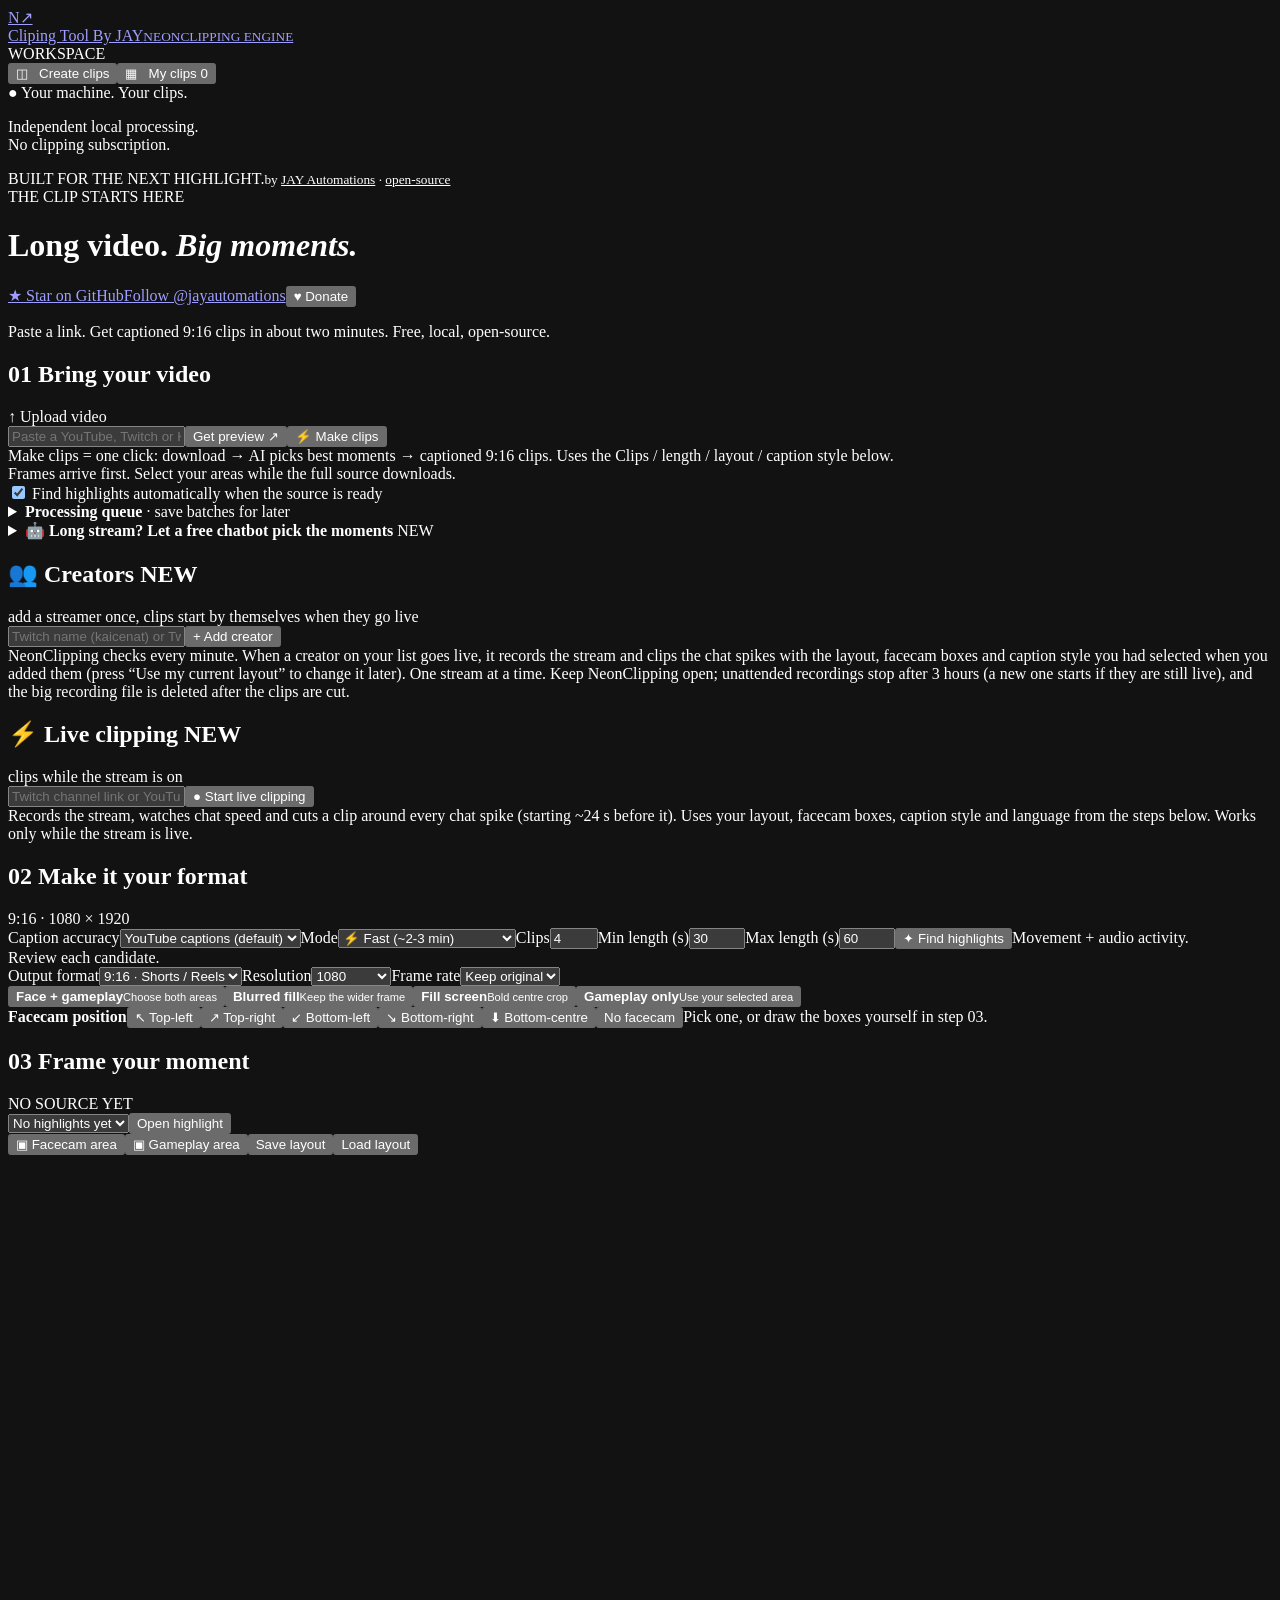
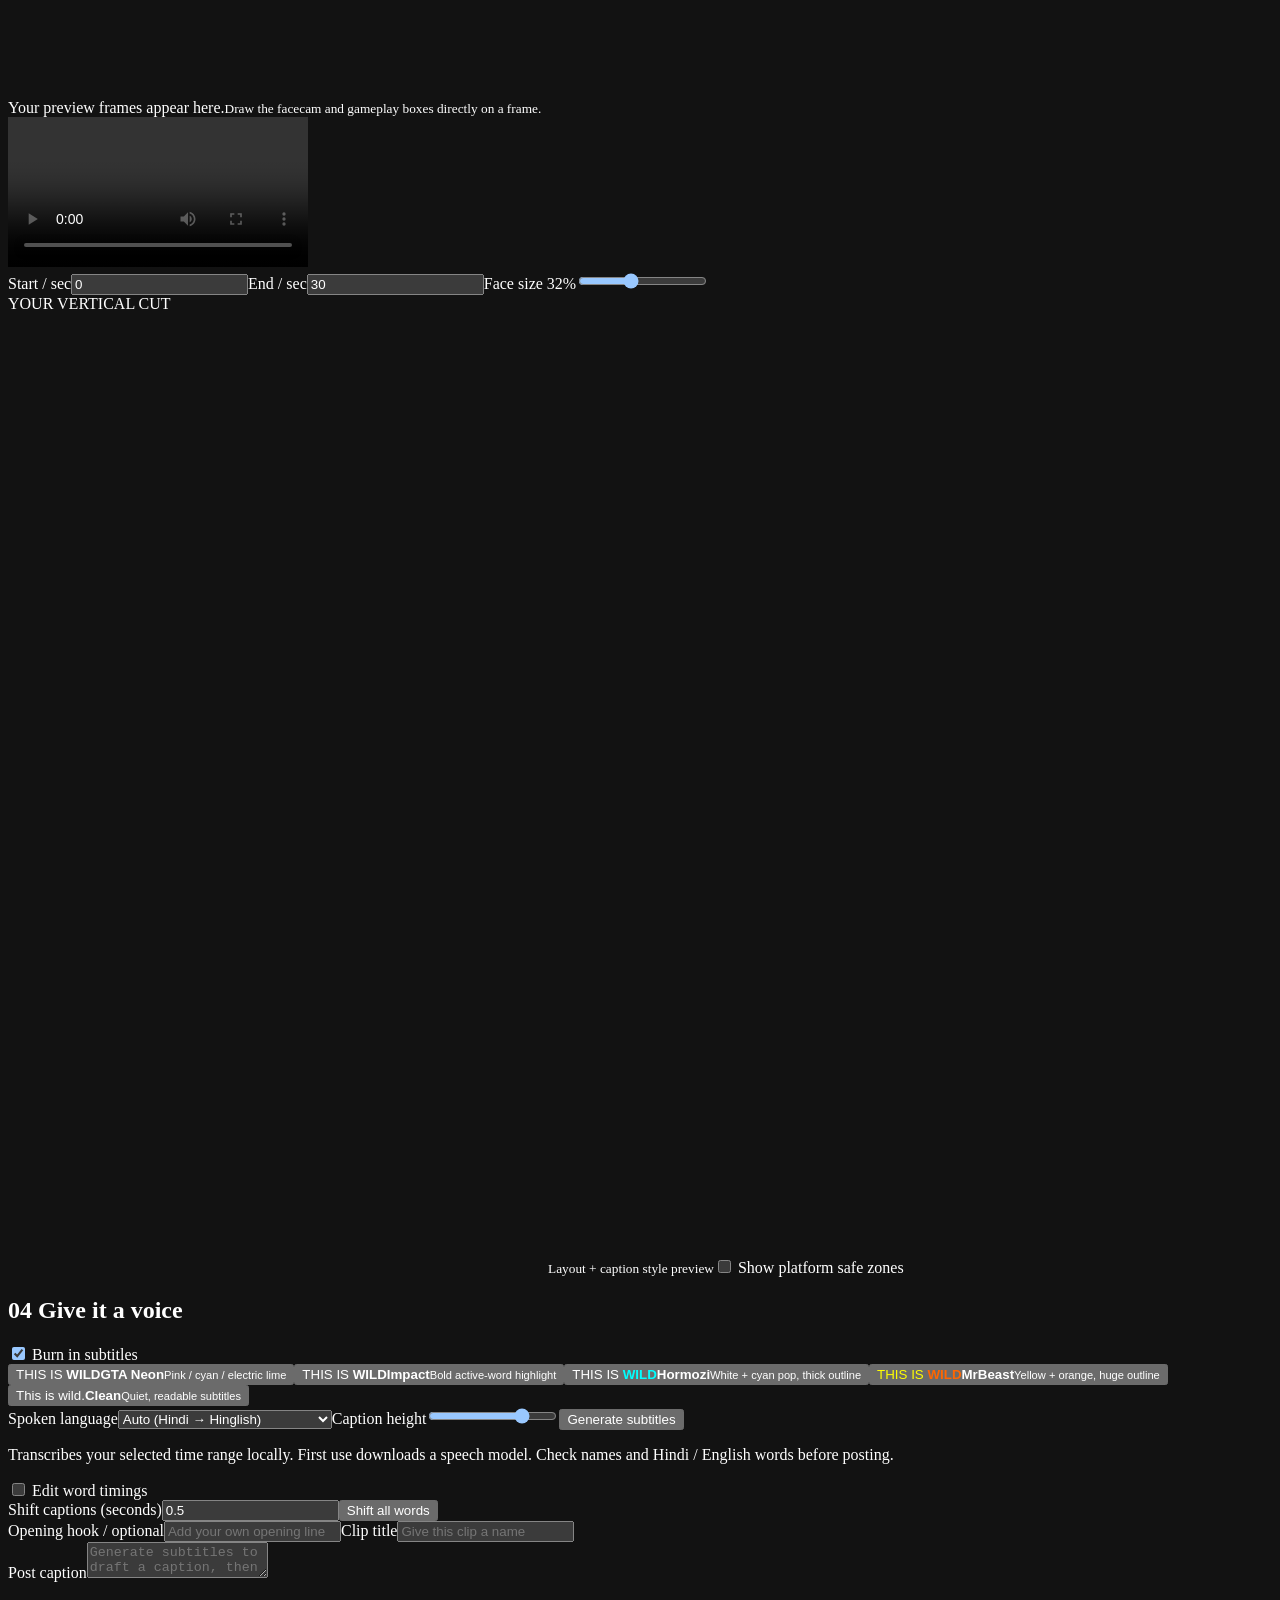
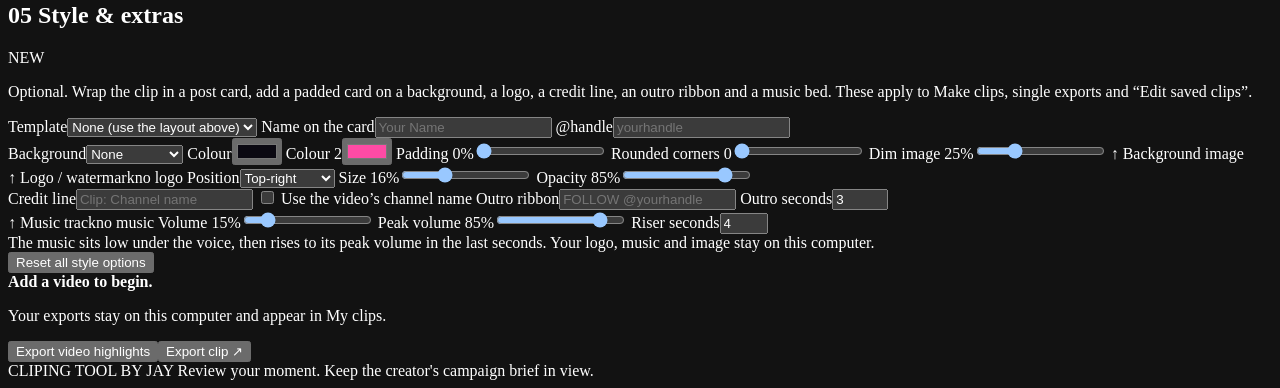
==== index.html @ 60097342 "Customize branding and links for JAY Automations" ====
<!doctype html><html lang="en"><head><meta charset="utf-8"><meta name="color-scheme" content="dark"><meta name="viewport" content="width=device-width,initial-scale=1"><title>Cliping Tool By JAY - NeonClipping</title><link rel="stylesheet" href="/assets/style.css?v=20261120-vision1"></head><body>
<aside class="sidebar"><a class="brand" href="/">N↗ <div>Cliping Tool By JAY<small>NEONCLIPPING ENGINE</small></div></a><div class="nav-label">WORKSPACE</div><button class="nav active" data-view="editor">◫ &nbsp; Create clips</button><button class="nav" data-view="library">▦ &nbsp; My clips <span id="library-count">0</span></button><div class="side-note">● Your machine. Your clips.<p>Independent local processing.<br>No clipping subscription.</p></div><div class="signature">BUILT FOR THE NEXT HIGHLIGHT.<small>by <a href="https://www.instagram.com/jayautomations/" target="_blank" rel="noopener" style="color:inherit">JAY Automations</a> · <a href="https://github.com/JayAutomations" target="_blank" rel="noopener" style="color:inherit">open-source</a></small></div></aside>
<main><header><div class="eyebrow">THE CLIP STARTS HERE</div><div class="top"><h1>Long video. <em>Big moments.</em></h1><span class="social"><a class="gh" href="https://github.com/JayAutomations" target="_blank" rel="noopener">★ Star on GitHub</a><a class="ig" href="https://www.instagram.com/jayautomations/" target="_blank" rel="noopener">Follow @jayautomations</a><button class="don" id="donate">♥ Donate</button></span><dialog id="donate-dialog"><b>Support Cliping Tool By JAY ♥</b><p>It is free and open-source. If it saves you time, a small donation helps me keep improving it. Totally optional: nothing is locked, ever.</p><div class="don-links"><a id="don-pp" target="_blank" rel="noopener">PayPal (Wajid.Gorizia@gmail.com)</a></div><button id="don-close">Close</button></dialog></div><p>Paste a link. Get captioned 9:16 clips in about two minutes. Free, local, open-source.</p></header><section id="editor-view">
<section class="panel import-panel"><div class="section-head"><h2><span class="step">01</span> Bring your video</h2><label class="upload">↑ Upload video<input id="file" type="file" accept="video/*" hidden></label></div><div class="url-row"><input id="url" type="url" placeholder="Paste a YouTube, Twitch or Kick replay link"><button class="primary" id="link">Get preview ↗</button><button class="primary make" id="make">⚡ Make clips</button></div><div class="make-row"><span class="muted">Make clips = one click: download → AI picks best moments → captioned 9:16 clips. Uses the Clips / length / layout / caption style below.</span></div><div id="make-results" hidden><div class="progress-track"><div id="make-progress"></div></div><b id="make-status"></b><div id="make-grid" class="make-grid"></div></div><div class="import-note" id="link-status" role="status">Frames arrive first. Select your areas while the full source downloads.</div><div class="progress-track" hidden id="progress-wrap"><div id="progress"></div></div><div id="frames" class="frames"></div><label class="toggle" style="margin-top:12px"><input id="auto-analyze" type="checkbox" checked> Find highlights automatically when the source is ready</label></section><details class="panel" id="queue-panel"><summary><b>Processing queue</b> · save batches for later</summary><p class="muted">Queue video links, pause waiting work, or retry an interrupted job. Running work is kept safe.</p><label>Video links, one per line<textarea id="queue-urls" rows="3" placeholder="https://www.youtube.com/watch?v=..."></textarea></label><div class="controls"><label>Start after (optional)<input id="queue-time" type="datetime-local"></label><button class="secondary" id="queue-add">Add videos to queue</button><button id="queue-pause">Pause queue</button><button id="queue-refresh">Refresh queue</button></div><div id="queue-list"></div></details>
<details class="panel" id="ai-panel"><summary><b>🤖 Long stream? Let a free chatbot pick the moments</b> <span class="pill">NEW</span></summary>
<p class="muted">A chatbot given a 9-hour transcript only really reads the start. So: split the transcript into small parts, paste each part into any free chatbot (Gemini, ChatGPT, Claude…), paste its answers back here, and NeonClipping downloads only those sections and makes the clips. Needs a YouTube video with captions. Nothing is sent anywhere by NeonClipping.</p>
<div class="url-row"><input id="ai-url" type="text" placeholder="YouTube video link (a finished stream or video)"><button class="primary" id="ai-split">1 · Split into parts</button></div>
<div class="controls"><label>Parts (blank = automatic)<input id="ai-parts" type="number" min="1" max="40" placeholder="auto"></label><label>Moments per part<input id="ai-per" type="number" min="1" max="10" value="3"></label></div>
<div class="muted" id="ai-status"></div>
<div id="ai-list"></div>
<h3 style="margin-top:16px">2 · Paste the chatbot answers (all parts together is fine)</h3>
<textarea id="ai-answers" rows="6" placeholder='[{"start":"00:12:30","end":"00:13:10","title":"Plane crash","hook":"bhai plane gir gaya"}] … or lines like 12:30-13:10 Plane crash'></textarea>
<div class="controls"><button class="secondary" id="ai-read">Read the answers</button><button class="primary" id="ai-make" disabled>3 · Make clips from these moments</button></div>
<div id="ai-moments"></div></details>
<section class="panel creators-panel"><div class="section-head"><h2>👥 Creators <span class="pill">NEW</span></h2><span class="muted">add a streamer once, clips start by themselves when they go live</span></div><div class="url-row"><input id="creator-url" type="text" placeholder="Twitch name (kaicenat) or Twitch / YouTube channel link (youtube.com/@name)"><button class="primary" id="creator-add">+ Add creator</button></div><div class="import-note">NeonClipping checks every minute. When a creator on your list goes live, it records the stream and clips the chat spikes with the layout, facecam boxes and caption style you had selected when you added them (press “Use my current layout” to change it later). One stream at a time. Keep NeonClipping open; unattended recordings stop after 3 hours (a new one starts if they are still live), and the big recording file is deleted after the clips are cut.</div><div id="creator-note" class="muted"></div><div id="creator-list"></div></section>
<section class="panel live-panel"><div class="section-head"><h2>⚡ Live clipping <span class="pill">NEW</span></h2><span class="muted">clips while the stream is on</span></div><div class="url-row"><input id="live-url" type="text" placeholder="Twitch channel link or YouTube Live link"><button class="primary" id="live-start">● Start live clipping</button></div><div class="import-note">Records the stream, watches chat speed and cuts a clip around every chat spike (starting ~24 s before it). Uses your layout, facecam boxes, caption style and language from the steps below. Works only while the stream is live.</div><div id="live-box" hidden><div class="live-stats" id="live-stats"></div><div class="live-actions"><button class="secondary" id="live-now">✂ Clip the last 30 s now</button><button class="secondary" id="live-stop">■ Stop</button></div><div id="live-grid" class="make-grid"></div></div></section>
<section class="panel"><div class="section-head"><h2><span class="step">02</span> Make it your format</h2><span class="muted">9:16 · 1080 × 1920</span></div><div class="controls"><label>Caption accuracy<select id="accurate"><option value="fast" selected>YouTube captions (default)</option><option value="best">Best Hindi: large-v3 (slow)</option></select></label><label>Mode<select id="mode"><option value="fast">⚡ Fast (~2-3 min)</option><option value="deep">🔬 Deep (slower, smarter)</option></select></label><label>Clips<input id="count" type="number" min="1" max="12" value="4"></label><label>Min length (s)<input id="minlen" type="number" min="5" max="120" value="30"></label><label>Max length (s)<input id="length" type="number" min="10" max="180" value="60"></label><button class="secondary" id="analyze">✦ Find highlights</button><span class="muted">Movement + audio activity.<br>Review each candidate.</span></div><div class="controls output-controls"><label>Output format<select id="aspect"><option value="vertical">9:16 · Shorts / Reels</option><option value="square">1:1 · Square</option><option value="portrait">4:5 · Feed</option><option value="threefour">3:4 · Portrait</option><option value="landscape">16:9 · YouTube</option></select></label><label>Resolution<select id="resolution"><option value="720">720</option><option value="1080" selected>1080</option><option value="2160">2160 · 4K</option></select></label><label>Frame rate<select id="fps"><option value="0">Keep original</option><option value="24">24 fps</option><option value="30">30 fps</option><option value="60">60 fps</option></select></label></div><div class="layout-grid" id="layouts"><button class="choice active" data-layout="stack"><span class="mini stack-mini"><i></i><i></i></span><b>Face + gameplay</b><small>Choose both areas</small></button><button class="choice" data-layout="blur"><span class="mini blur-mini"><i></i></span><b>Blurred fill</b><small>Keep the wider frame</small></button><button class="choice" data-layout="fill"><span class="mini fill-mini"><i></i></span><b>Fill screen</b><small>Bold centre crop</small></button><button class="choice" data-layout="game"><span class="mini game-mini"><i></i></span><b>Gameplay only</b><small>Use your selected area</small></button></div><div class="preset-row"><b>Facecam position</b><button class="chip" data-preset="tl">↖ Top-left</button><button class="chip" data-preset="tr">↗ Top-right</button><button class="chip" data-preset="bl">↙ Bottom-left</button><button class="chip" data-preset="br">↘ Bottom-right</button><button class="chip" data-preset="bc">⬇ Bottom-centre</button><button class="chip" data-preset="none">No facecam</button><span class="muted" id="preset-note">Pick one, or draw the boxes yourself in step 03.</span></div></section>
<section class="panel"><div class="section-head"><h2><span class="step">03</span> Frame your moment</h2><span class="pill" id="source-mode">NO SOURCE YET</span></div><div class="candidate-row"><select id="recent"><option>No highlights yet</option></select><button id="import">Open highlight</button></div><div class="workspace"><div class="source-side"><div class="toolbar"><button id="cam" class="active">▣ Facecam area</button><button id="game">▣ Gameplay area</button><button id="save">Save layout</button><button id="load">Load layout</button></div><div class="canvas-wrap"><canvas id="source" width="960" height="540"></canvas><div id="empty-source">Your preview frames appear here.<small>Draw the facecam and gameplay boxes directly on a frame.</small></div></div><video id="video" controls preload="metadata"></video><div class="range-row"><label>Start / sec<input id="start" type="number" value="0" min="0" step=".1"></label><label>End / sec<input id="end" type="number" value="30" min="0" step=".1"></label><label id="height-control">Face size <span id="height-value">32%</span><input id="top" type="range" min="20" max="50" value="32"></label></div></div><aside class="preview-side"><div class="eyebrow">YOUR VERTICAL CUT</div><canvas id="preview" width="540" height="960"></canvas><small>Layout + caption style preview</small><label class="toggle"><input id="safe-zones" type="checkbox"> Show platform safe zones</label></aside></div></section>
<section class="panel"><div class="section-head"><h2><span class="step">04</span> Give it a voice</h2><label class="toggle"><input id="captions" type="checkbox" checked> Burn in subtitles</label></div><div class="caption-styles"><button class="caption-choice active gta" data-style="gta"><span>THIS IS <strong>WILD</strong></span><b>GTA Neon</b><small>Pink / cyan / electric lime</small></button><button class="caption-choice bold" data-style="bold"><span>THIS IS <strong>WILD</strong></span><b>Impact</b><small>Bold active-word highlight</small></button><button class="caption-choice hormozi" data-style="hormozi"><span>THIS IS <strong style="color:#00ffff">WILD</strong></span><b>Hormozi</b><small>White + cyan pop, thick outline</small></button><button class="caption-choice mrbeast" data-style="mrbeast"><span style="color:#ffff00">THIS IS <strong style="color:#ff6600">WILD</strong></span><b>MrBeast</b><small>Yellow + orange, huge outline</small></button><button class="caption-choice clean" data-style="clean"><span>This is wild.</span><b>Clean</b><small>Quiet, readable subtitles</small></button></div><div class="controls"><label>Spoken language<select id="language"><option value="">Auto (Hindi → Hinglish)</option><option value="hinglish">Hinglish (Hindi in English letters)</option><option value="hi">हिंदी (Devanagari)</option><option value="en">English</option></select></label><label>Caption height<input id="caption-y" type="range" min="500" max="1750" value="1450"></label><button id="transcribe" class="secondary">Generate subtitles</button></div><p class="muted">Transcribes your selected time range locally. First use downloads a speech model. Check names and Hindi / English words before posting.</p><label class="toggle"><input id="timing-editor" type="checkbox"> Edit word timings</label><div class="controls"><label>Shift captions (seconds)<input id="caption-shift" type="number" step="0.1" value="0.5"></label><button id="shift-captions">Shift all words</button></div><div id="words" class="word-editor"></div><div class="copy-grid"><label>Opening hook / optional<input id="hook" placeholder="Add your own opening line" maxlength="65"></label><label>Clip title<input id="clip-title" placeholder="Give this clip a name"></label></div><label>Post caption<textarea id="post-caption" rows="2" placeholder="Generate subtitles to draft a caption, then edit it in your voice."></textarea></label></section>
<section class="panel" id="style-panel"><div class="section-head"><h2><span class="step">05</span> Style &amp; extras</h2><span class="pill">NEW</span></div>
<p class="muted">Optional. Wrap the clip in a post card, add a padded card on a background, a logo, a credit line, an outro ribbon and a music bed. These apply to Make clips, single exports and “Edit saved clips”.</p>
<div class="controls">
<label>Template<select id="st-template"><option value="none">None (use the layout above)</option><option value="x_light">X post · light</option><option value="x_dark">X post · dark</option><option value="tiktok_hook">TikTok hook</option><option value="breaking_news">Breaking news</option></select></label>
<label>Name on the card<input id="st-tpl-name" type="text" maxlength="28" placeholder="Your Name"></label>
<label>@handle<input id="st-tpl-handle" type="text" maxlength="28" placeholder="yourhandle"></label>
</div>
<div class="controls">
<label>Background<select id="st-bg-mode"><option value="none">None</option><option value="blur">Blurred copy</option><option value="color">Colour</option><option value="gradient">Gradient</option><option value="image">My image</option></select></label>
<label>Colour<input id="st-bg-color" type="color" value="#0b0912"></label>
<label>Colour 2<input id="st-bg-color2" type="color" value="#ff4ba5"></label>
<label><span>Padding <output id="st-padding-o">0</output>%</span><input id="st-padding" type="range" min="0" max="25" value="0"></label>
<label><span>Rounded corners <output id="st-radius-o">0</output></span><input id="st-radius" type="range" min="0" max="80" value="0"></label>
<label><span>Dim image <output id="st-dim-o">25</output>%</span><input id="st-bg-dim" type="range" min="0" max="90" value="25"></label>
<label class="upload">↑ Background image<input id="st-bg-file" type="file" accept="image/*" hidden></label><span class="muted" id="st-bg-name"></span>
</div>
<div class="controls">
<label class="upload">↑ Logo / watermark<input id="st-wm-file" type="file" accept="image/*" hidden></label><span class="muted" id="st-wm-name">no logo</span>
<label>Position<select id="st-wm-pos"><option value="tr">Top-right</option><option value="tl">Top-left</option><option value="br">Bottom-right</option><option value="bl">Bottom-left</option></select></label>
<label><span>Size <output id="st-wm-size-o">16</output>%</span><input id="st-wm-size" type="range" min="5" max="40" value="16"></label>
<label><span>Opacity <output id="st-wm-op-o">85</output>%</span><input id="st-wm-opacity" type="range" min="10" max="100" value="85"></label>
</div>
<div class="controls">
<label>Credit line<input id="st-credit" type="text" maxlength="60" placeholder="Clip: Channel name"></label>
<label class="check"><input id="st-credit-auto" type="checkbox"> Use the video’s channel name</label>
<label>Outro ribbon<input id="st-outro" type="text" maxlength="40" placeholder="FOLLOW @yourhandle"></label>
<label>Outro seconds<input id="st-outro-sec" type="number" min="1.5" max="8" step=".5" value="3"></label>
</div>
<div class="controls">
<label class="upload">↑ Music track<input id="st-music-file" type="file" accept="audio/*" hidden></label><span class="muted" id="st-music-name">no music</span>
<label><span>Volume <output id="st-mv-o">15</output>%</span><input id="st-music-vol" type="range" min="0" max="100" value="15"></label>
<label><span>Peak volume <output id="st-mp-o">85</output>%</span><input id="st-music-peak" type="range" min="0" max="100" value="85"></label>
<label>Riser seconds<input id="st-music-riser" type="number" min="1" max="15" step="1" value="4"></label>
</div>
<div class="import-note">The music sits low under the voice, then rises to its peak volume in the last seconds. Your logo, music and image stay on this computer.</div>
<div class="controls"><button class="secondary" id="st-reset">Reset all style options</button></div></section>
<section class="panel" id="saved-edit" hidden><h2>Edit saved clips</h2><h3 style="margin-top:18px">Speaker position &amp; shape · 11 layouts</h3><div id="edit-layouts" class="layout-grid"></div><label>Speaker size<input id="edit-top" type="range" min="20" max="50" value="32"></label><p class="muted">Reuse the saved video, selected moments and subtitle timings. Only the final MP4 is exported again. Each clip keeps its own transcript.</p><div class="controls" style="margin-top:14px"><button class="primary" id="apply-video">Apply to all clips of this video</button><button class="secondary" id="apply-one">Only this clip</button><button id="download-bundle">Download video’s clips ZIP</button><a id="bundle-link" hidden download>Download ZIP</a></div></section><section class="export-bar"><div><b id="status" role="status">Add a video to begin.</b><p id="detail">Your exports stay on this computer and appear in My clips.</p></div><button id="batch">Export video highlights</button><button class="primary" id="export">Export clip ↗</button><a id="download" class="download" hidden download="neoncut-clip.mp4">↓ Download MP4</a><a id="srt" hidden>↓ Subtitles SRT</a><a id="vtt" hidden>↓ WebVTT</a></section></section>
<section id="library-view" hidden><section class="library-heading"><h2>Your clips, <em>ready to go.</em></h2><button id="refresh-library">Refresh library</button></section><p class="muted">Finished exports stay in the studio's data folder. Download an MP4 to keep or share it.</p><div id="library" class="library-grid"></div></section><footer>CLIPING TOOL BY JAY <span>Review your moment. Keep the creator's campaign brief in view.</span></footer></main><script src="/assets/app.js?v=20261120-vision1"></script>
<script src="/assets/extras.js?v=20261120-vision1"></script><script src="/assets/transcripts.js?v=20261120-vision1"></script><script src="/assets/vision.js?v=20261120-vision1"></script></body></html>
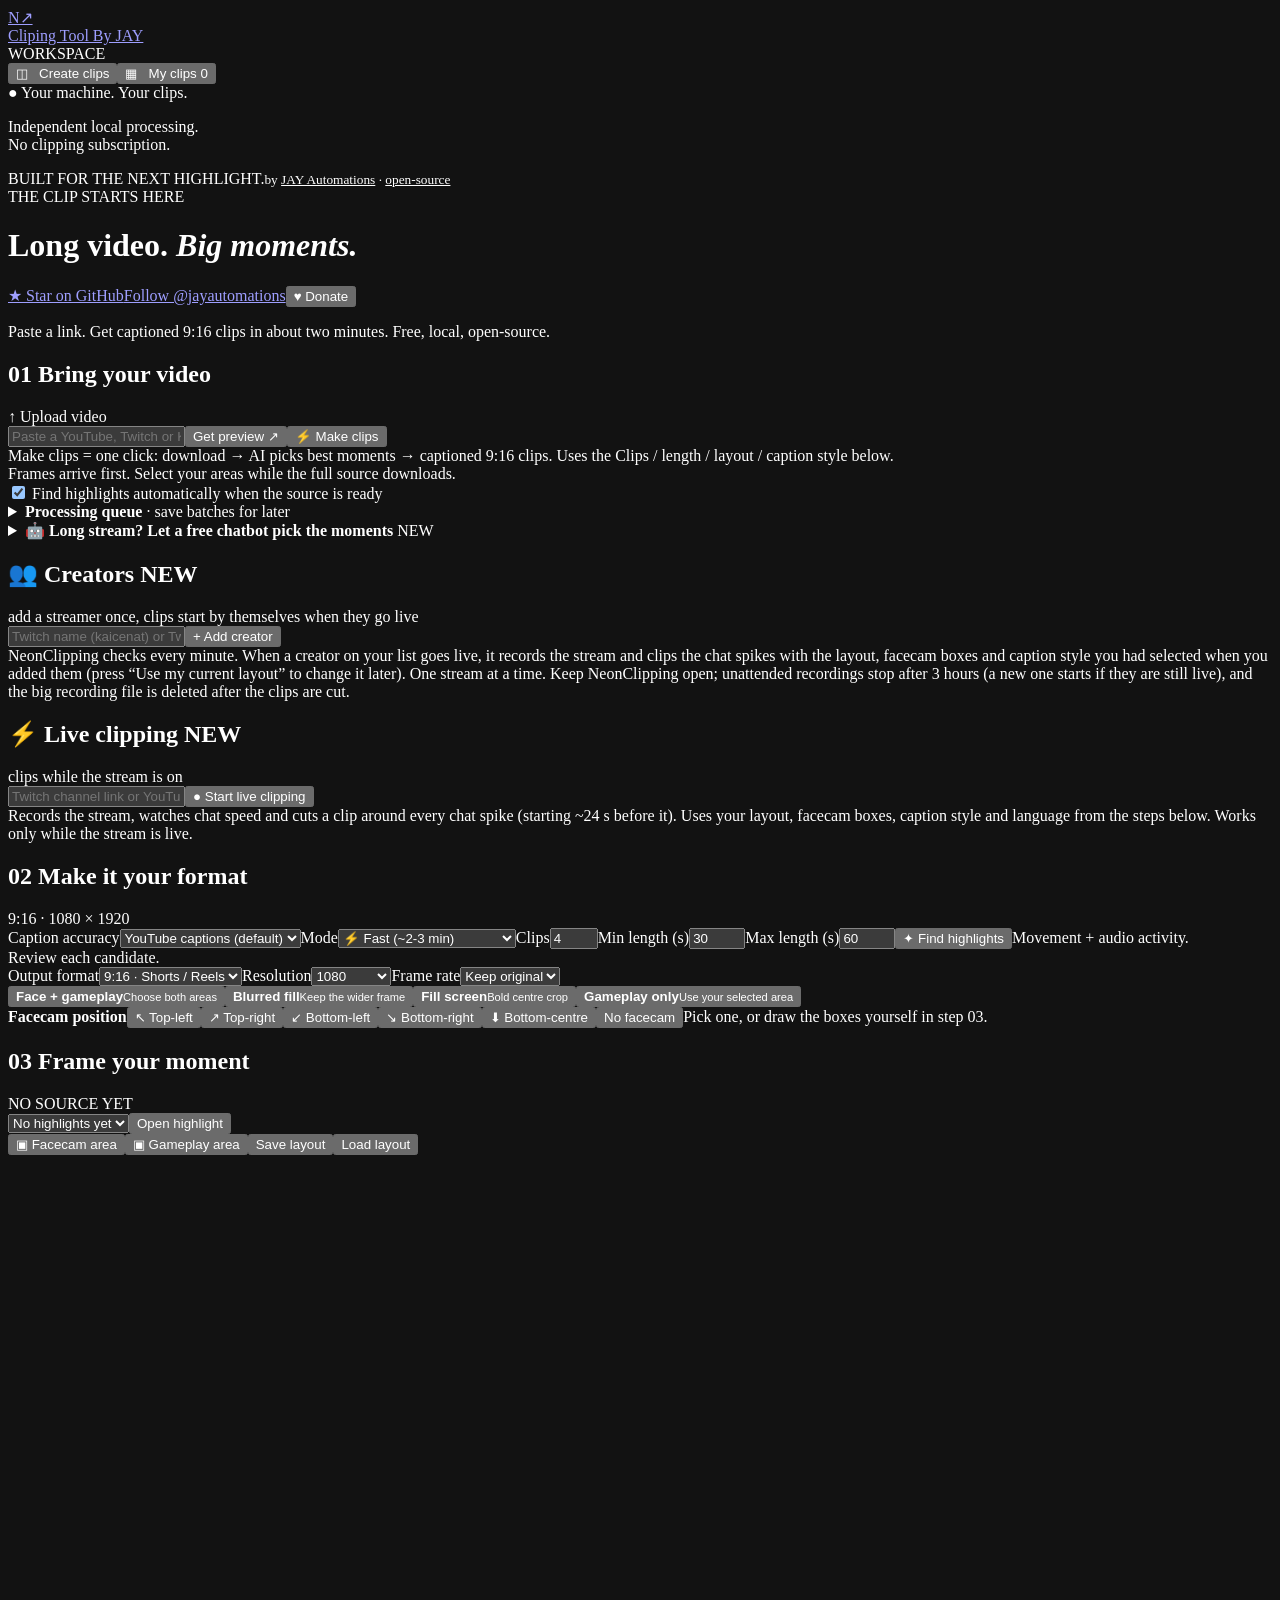
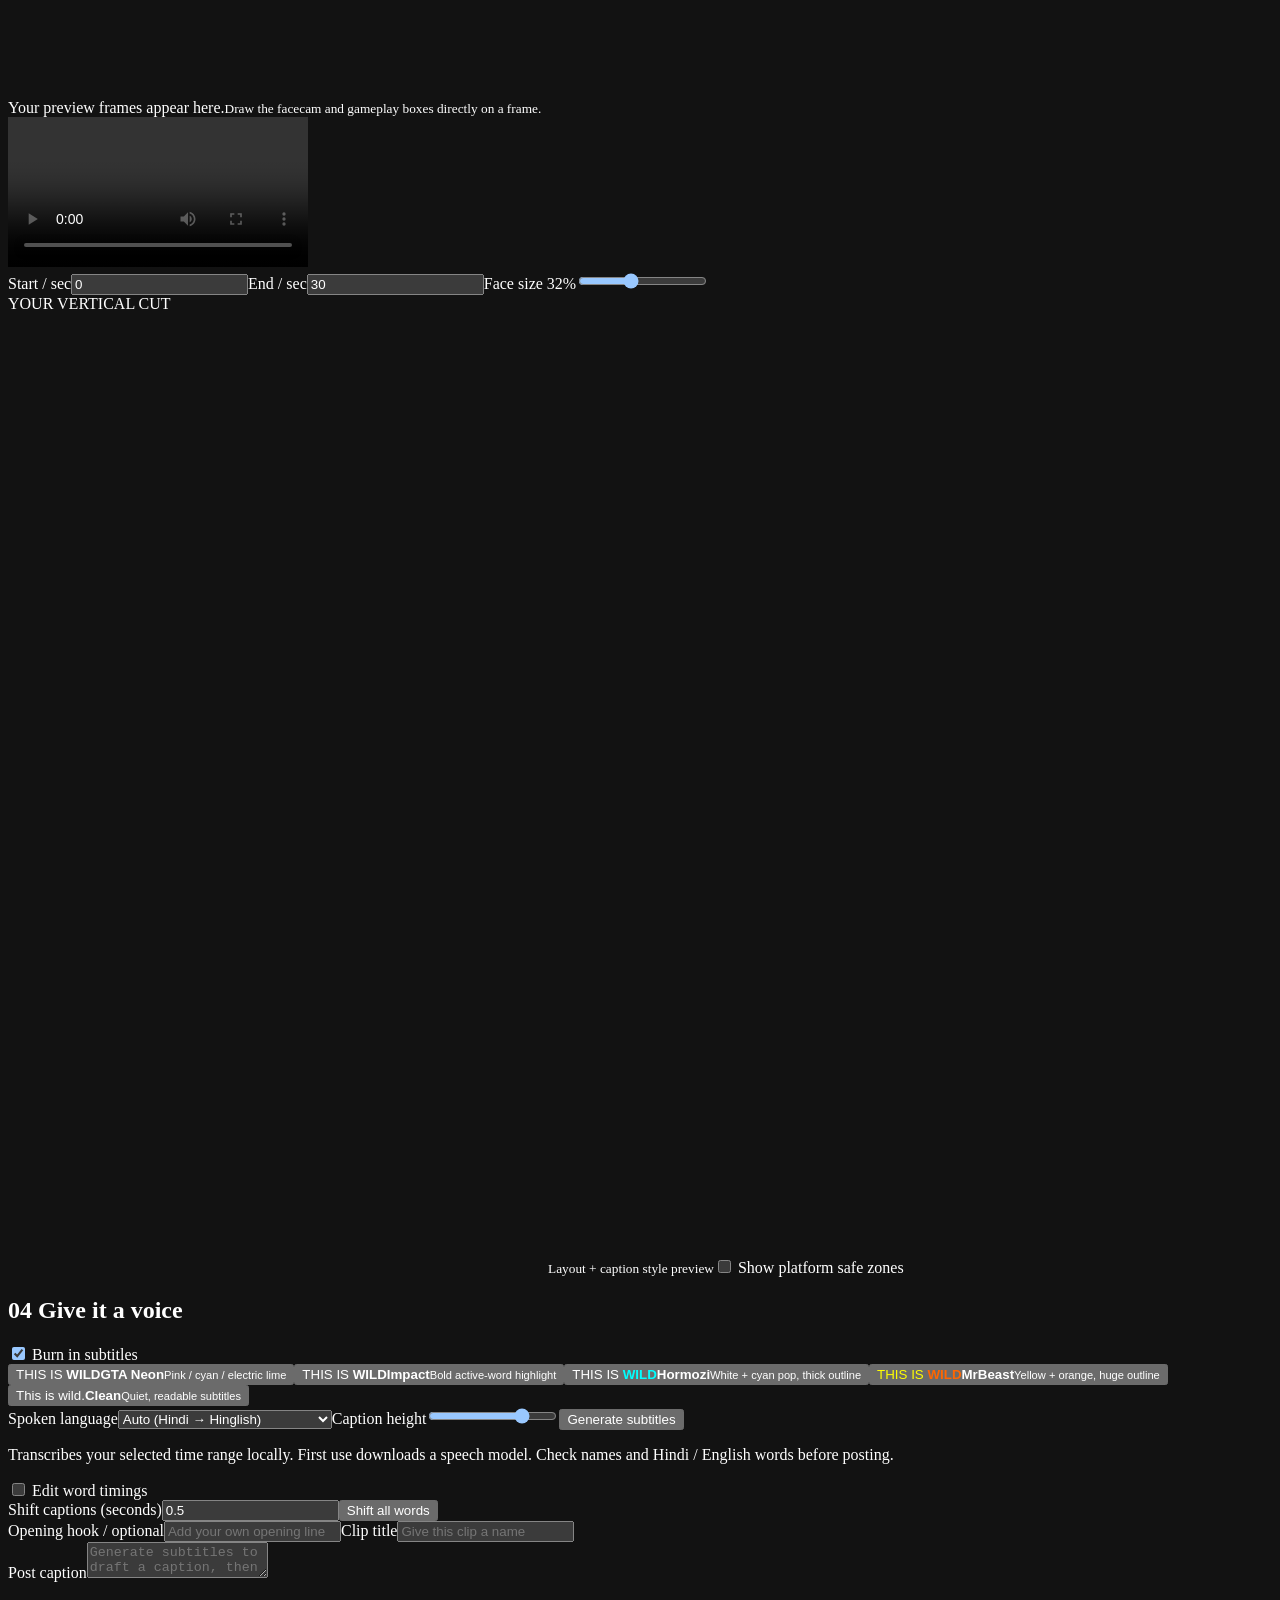
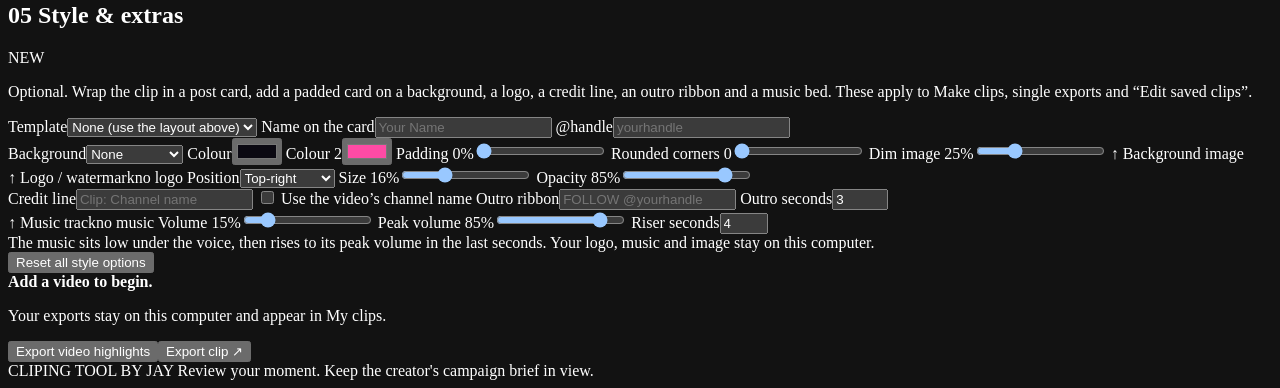
==== commit bfbcd861: "Remove unnecessary files and clean top header brand" ====
--- a/index.html
+++ b/index.html
@@ -1,5 +1,5 @@
 <!doctype html><html lang="en"><head><meta charset="utf-8"><meta name="color-scheme" content="dark"><meta name="viewport" content="width=device-width,initial-scale=1"><title>Cliping Tool By JAY - NeonClipping</title><link rel="stylesheet" href="/assets/style.css?v=20261120-vision1"></head><body>
-<aside class="sidebar"><a class="brand" href="/">N↗ <div>Cliping Tool By JAY<small>NEONCLIPPING ENGINE</small></div></a><div class="nav-label">WORKSPACE</div><button class="nav active" data-view="editor">◫ &nbsp; Create clips</button><button class="nav" data-view="library">▦ &nbsp; My clips <span id="library-count">0</span></button><div class="side-note">● Your machine. Your clips.<p>Independent local processing.<br>No clipping subscription.</p></div><div class="signature">BUILT FOR THE NEXT HIGHLIGHT.<small>by <a href="https://www.instagram.com/jayautomations/" target="_blank" rel="noopener" style="color:inherit">JAY Automations</a> · <a href="https://github.com/JayAutomations" target="_blank" rel="noopener" style="color:inherit">open-source</a></small></div></aside>
+<aside class="sidebar"><a class="brand" href="/">N↗ <div>Cliping Tool By JAY</div></a><div class="nav-label">WORKSPACE</div><button class="nav active" data-view="editor">◫ &nbsp; Create clips</button><button class="nav" data-view="library">▦ &nbsp; My clips <span id="library-count">0</span></button><div class="side-note">● Your machine. Your clips.<p>Independent local processing.<br>No clipping subscription.</p></div><div class="signature">BUILT FOR THE NEXT HIGHLIGHT.<small>by <a href="https://www.instagram.com/jayautomations/" target="_blank" rel="noopener" style="color:inherit">JAY Automations</a> · <a href="https://github.com/JayAutomations" target="_blank" rel="noopener" style="color:inherit">open-source</a></small></div></aside>
 <main><header><div class="eyebrow">THE CLIP STARTS HERE</div><div class="top"><h1>Long video. <em>Big moments.</em></h1><span class="social"><a class="gh" href="https://github.com/JayAutomations" target="_blank" rel="noopener">★ Star on GitHub</a><a class="ig" href="https://www.instagram.com/jayautomations/" target="_blank" rel="noopener">Follow @jayautomations</a><button class="don" id="donate">♥ Donate</button></span><dialog id="donate-dialog"><b>Support Cliping Tool By JAY ♥</b><p>It is free and open-source. If it saves you time, a small donation helps me keep improving it. Totally optional: nothing is locked, ever.</p><div class="don-links"><a id="don-pp" target="_blank" rel="noopener">PayPal (Wajid.Gorizia@gmail.com)</a></div><button id="don-close">Close</button></dialog></div><p>Paste a link. Get captioned 9:16 clips in about two minutes. Free, local, open-source.</p></header><section id="editor-view">
 <section class="panel import-panel"><div class="section-head"><h2><span class="step">01</span> Bring your video</h2><label class="upload">↑ Upload video<input id="file" type="file" accept="video/*" hidden></label></div><div class="url-row"><input id="url" type="url" placeholder="Paste a YouTube, Twitch or Kick replay link"><button class="primary" id="link">Get preview ↗</button><button class="primary make" id="make">⚡ Make clips</button></div><div class="make-row"><span class="muted">Make clips = one click: download → AI picks best moments → captioned 9:16 clips. Uses the Clips / length / layout / caption style below.</span></div><div id="make-results" hidden><div class="progress-track"><div id="make-progress"></div></div><b id="make-status"></b><div id="make-grid" class="make-grid"></div></div><div class="import-note" id="link-status" role="status">Frames arrive first. Select your areas while the full source downloads.</div><div class="progress-track" hidden id="progress-wrap"><div id="progress"></div></div><div id="frames" class="frames"></div><label class="toggle" style="margin-top:12px"><input id="auto-analyze" type="checkbox" checked> Find highlights automatically when the source is ready</label></section><details class="panel" id="queue-panel"><summary><b>Processing queue</b> · save batches for later</summary><p class="muted">Queue video links, pause waiting work, or retry an interrupted job. Running work is kept safe.</p><label>Video links, one per line<textarea id="queue-urls" rows="3" placeholder="https://www.youtube.com/watch?v=..."></textarea></label><div class="controls"><label>Start after (optional)<input id="queue-time" type="datetime-local"></label><button class="secondary" id="queue-add">Add videos to queue</button><button id="queue-pause">Pause queue</button><button id="queue-refresh">Refresh queue</button></div><div id="queue-list"></div></details>
 <details class="panel" id="ai-panel"><summary><b>🤖 Long stream? Let a free chatbot pick the moments</b> <span class="pill">NEW</span></summary>
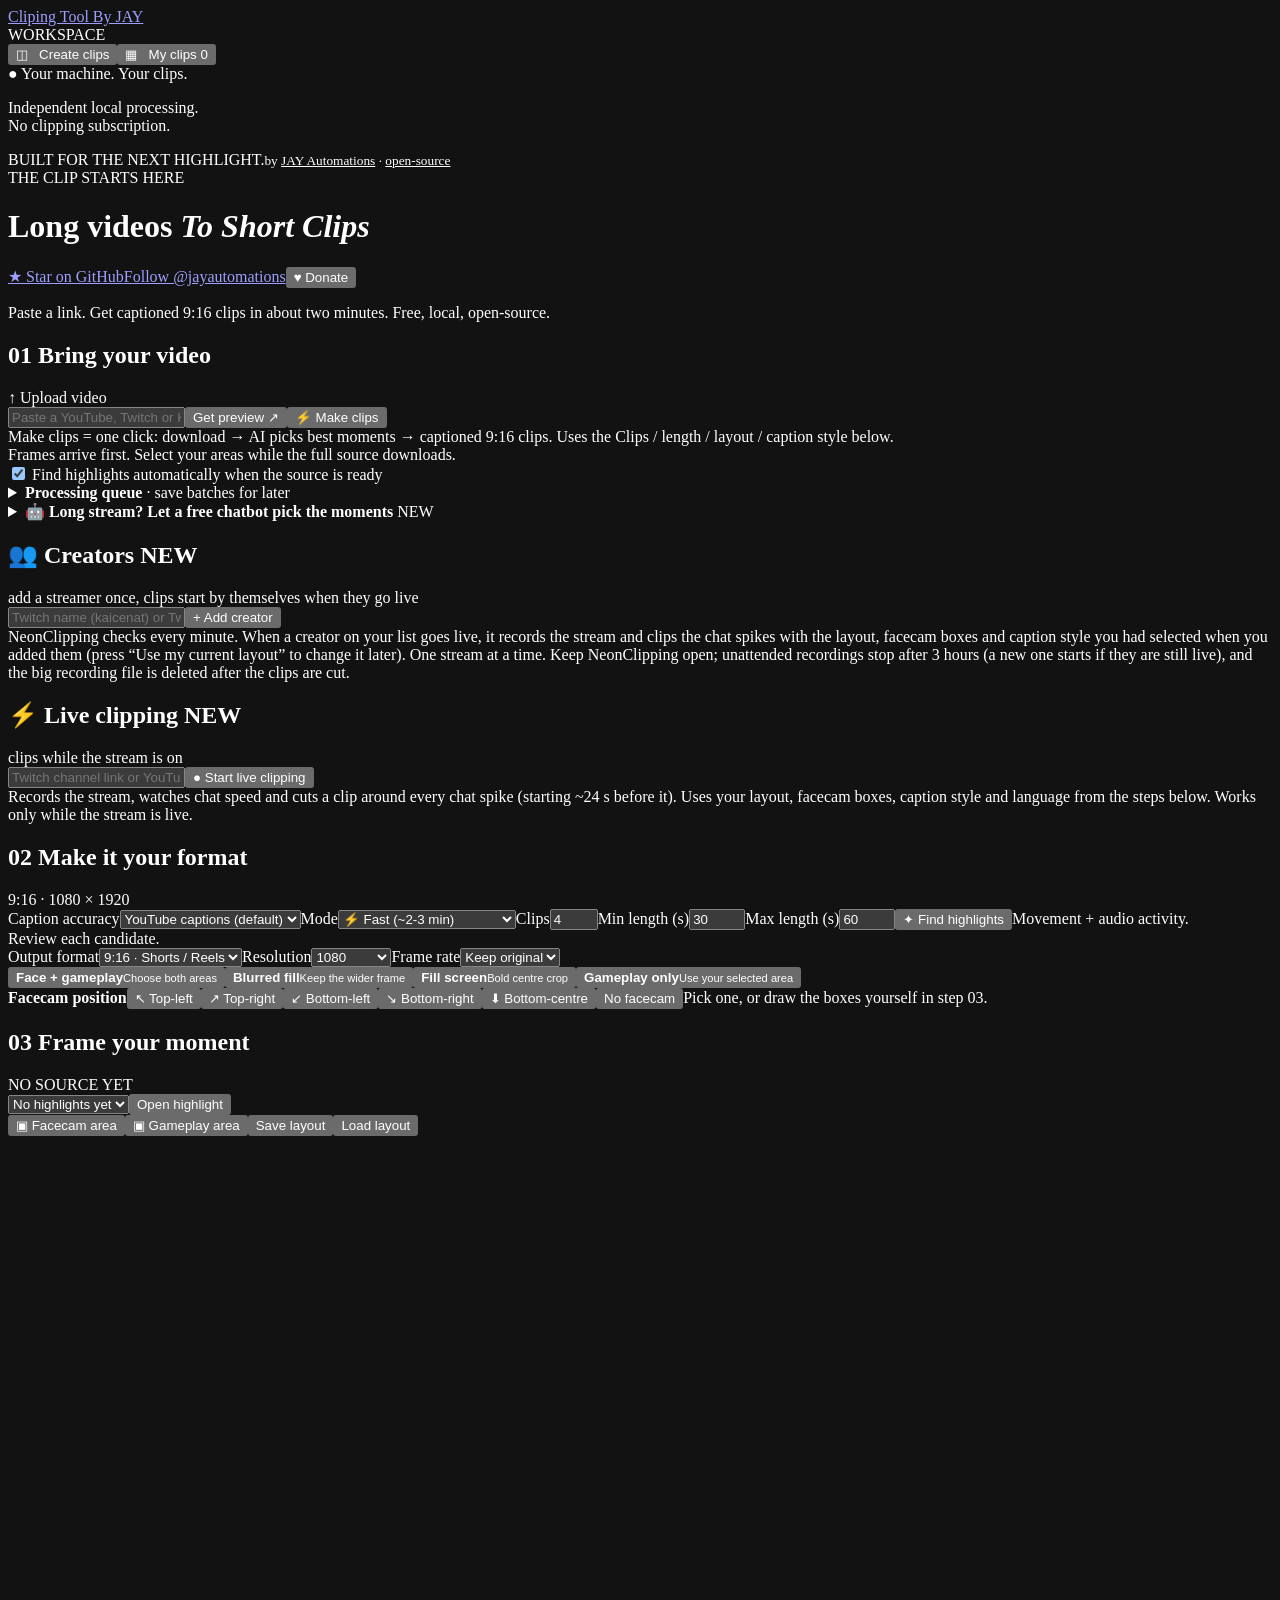
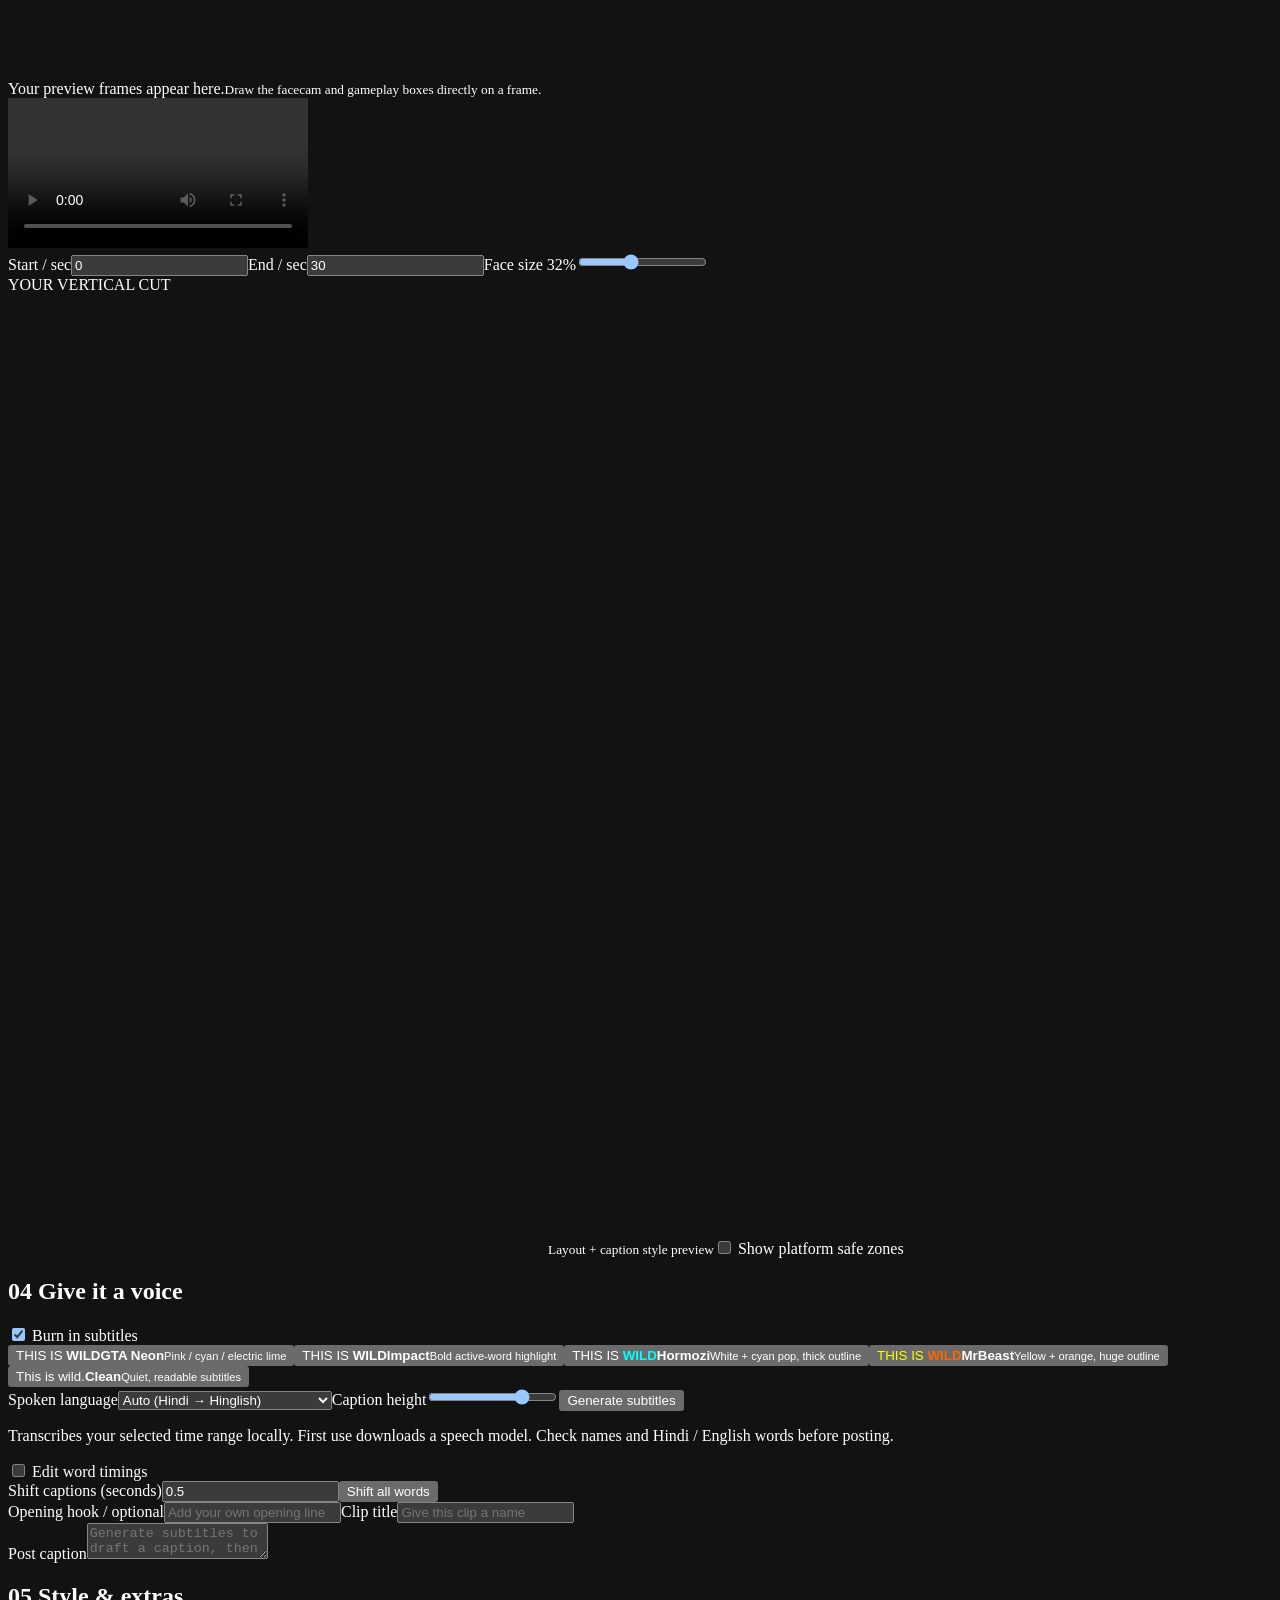
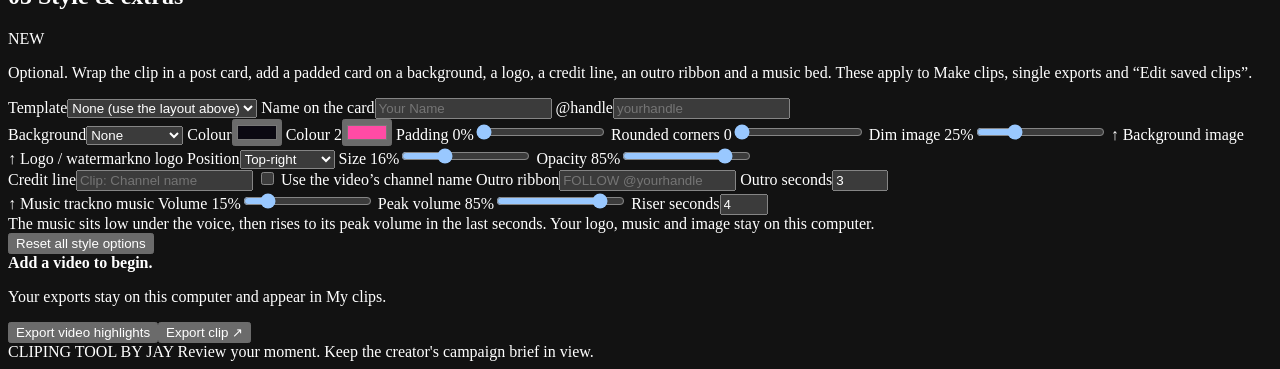
==== commit 147392dc: "Add bulk download, clip selection checkboxes, new Cyber Neon UI theme, and updated branding" ====
--- a/index.html
+++ b/index.html
@@ -1,7 +1,7 @@
-<!doctype html><html lang="en"><head><meta charset="utf-8"><meta name="color-scheme" content="dark"><meta name="viewport" content="width=device-width,initial-scale=1"><title>Cliping Tool By JAY - NeonClipping</title><link rel="stylesheet" href="/assets/style.css?v=20261120-vision1"></head><body>
-<aside class="sidebar"><a class="brand" href="/">N↗ <div>Cliping Tool By JAY</div></a><div class="nav-label">WORKSPACE</div><button class="nav active" data-view="editor">◫ &nbsp; Create clips</button><button class="nav" data-view="library">▦ &nbsp; My clips <span id="library-count">0</span></button><div class="side-note">● Your machine. Your clips.<p>Independent local processing.<br>No clipping subscription.</p></div><div class="signature">BUILT FOR THE NEXT HIGHLIGHT.<small>by <a href="https://www.instagram.com/jayautomations/" target="_blank" rel="noopener" style="color:inherit">JAY Automations</a> · <a href="https://github.com/JayAutomations" target="_blank" rel="noopener" style="color:inherit">open-source</a></small></div></aside>
-<main><header><div class="eyebrow">THE CLIP STARTS HERE</div><div class="top"><h1>Long video. <em>Big moments.</em></h1><span class="social"><a class="gh" href="https://github.com/JayAutomations" target="_blank" rel="noopener">★ Star on GitHub</a><a class="ig" href="https://www.instagram.com/jayautomations/" target="_blank" rel="noopener">Follow @jayautomations</a><button class="don" id="donate">♥ Donate</button></span><dialog id="donate-dialog"><b>Support Cliping Tool By JAY ♥</b><p>It is free and open-source. If it saves you time, a small donation helps me keep improving it. Totally optional: nothing is locked, ever.</p><div class="don-links"><a id="don-pp" target="_blank" rel="noopener">PayPal (Wajid.Gorizia@gmail.com)</a></div><button id="don-close">Close</button></dialog></div><p>Paste a link. Get captioned 9:16 clips in about two minutes. Free, local, open-source.</p></header><section id="editor-view">
-<section class="panel import-panel"><div class="section-head"><h2><span class="step">01</span> Bring your video</h2><label class="upload">↑ Upload video<input id="file" type="file" accept="video/*" hidden></label></div><div class="url-row"><input id="url" type="url" placeholder="Paste a YouTube, Twitch or Kick replay link"><button class="primary" id="link">Get preview ↗</button><button class="primary make" id="make">⚡ Make clips</button></div><div class="make-row"><span class="muted">Make clips = one click: download → AI picks best moments → captioned 9:16 clips. Uses the Clips / length / layout / caption style below.</span></div><div id="make-results" hidden><div class="progress-track"><div id="make-progress"></div></div><b id="make-status"></b><div id="make-grid" class="make-grid"></div></div><div class="import-note" id="link-status" role="status">Frames arrive first. Select your areas while the full source downloads.</div><div class="progress-track" hidden id="progress-wrap"><div id="progress"></div></div><div id="frames" class="frames"></div><label class="toggle" style="margin-top:12px"><input id="auto-analyze" type="checkbox" checked> Find highlights automatically when the source is ready</label></section><details class="panel" id="queue-panel"><summary><b>Processing queue</b> · save batches for later</summary><p class="muted">Queue video links, pause waiting work, or retry an interrupted job. Running work is kept safe.</p><label>Video links, one per line<textarea id="queue-urls" rows="3" placeholder="https://www.youtube.com/watch?v=..."></textarea></label><div class="controls"><label>Start after (optional)<input id="queue-time" type="datetime-local"></label><button class="secondary" id="queue-add">Add videos to queue</button><button id="queue-pause">Pause queue</button><button id="queue-refresh">Refresh queue</button></div><div id="queue-list"></div></details>
+<!doctype html><html lang="en"><head><meta charset="utf-8"><meta name="color-scheme" content="dark"><meta name="viewport" content="width=device-width,initial-scale=1"><title>Cliping Tool By JAY - NeonClipping</title><link rel="stylesheet" href="/assets/style.css?v=20261120-jay-v2"></head><body>
+<aside class="sidebar"><a class="brand" href="/"><div>Cliping Tool By JAY</div></a><div class="nav-label">WORKSPACE</div><button class="nav active" data-view="editor">◫ &nbsp; Create clips</button><button class="nav" data-view="library">▦ &nbsp; My clips <span id="library-count">0</span></button><div class="side-note">● Your machine. Your clips.<p>Independent local processing.<br>No clipping subscription.</p></div><div class="signature">BUILT FOR THE NEXT HIGHLIGHT.<small>by <a href="https://www.instagram.com/jayautomations/" target="_blank" rel="noopener" style="color:inherit">JAY Automations</a> · <a href="https://github.com/JayAutomations" target="_blank" rel="noopener" style="color:inherit">open-source</a></small></div></aside>
+<main><header><div class="eyebrow">THE CLIP STARTS HERE</div><div class="top"><h1>Long videos <em>To Short Clips</em></h1><span class="social"><a class="gh" href="https://github.com/JayAutomations" target="_blank" rel="noopener">★ Star on GitHub</a><a class="ig" href="https://www.instagram.com/jayautomations/" target="_blank" rel="noopener">Follow @jayautomations</a><button class="don" id="donate">♥ Donate</button></span><dialog id="donate-dialog"><b>Support Cliping Tool By JAY ♥</b><p>It is free and open-source. If it saves you time, a small donation helps me keep improving it. Totally optional: nothing is locked, ever.</p><div class="don-links"><a id="don-pp" target="_blank" rel="noopener">PayPal (Wajid.Gorizia@gmail.com)</a></div><button id="don-close">Close</button></dialog></div><p>Paste a link. Get captioned 9:16 clips in about two minutes. Free, local, open-source.</p></header><section id="editor-view">
+<section class="panel import-panel"><div class="section-head"><h2><span class="step">01</span> Bring your video</h2><label class="upload">↑ Upload video<input id="file" type="file" accept="video/*" hidden></label></div><div class="url-row"><input id="url" type="url" placeholder="Paste a YouTube, Twitch or Kick replay link"><button class="primary" id="link">Get preview ↗</button><button class="primary make" id="make">⚡ Make clips</button></div><div class="make-row"><span class="muted">Make clips = one click: download → AI picks best moments → captioned 9:16 clips. Uses the Clips / length / layout / caption style below.</span></div><div id="make-results" hidden><div class="progress-track"><div id="make-progress"></div></div><div class="make-actions-bar" style="display:flex;align-items:center;justify-content:space-between;margin:14px 0 10px;flex-wrap:wrap;gap:12px;"><b id="make-status"></b><div class="bulk-toolbar" id="make-bulk-toolbar" style="display:none;align-items:center;gap:10px;"><label class="check-label" style="display:flex;align-items:center;gap:6px;cursor:pointer;color:#fff;font-size:13px;font-weight:600;"><input type="checkbox" id="make-select-all" checked style="width:16px;height:16px;accent-color:#ff2a9d;"> Select All</label><button class="primary bulk-btn" id="make-download-selected" style="padding:9px 16px;font-size:13px;display:flex;align-items:center;gap:6px;">📥 Download Selected (<span id="make-selected-count">0</span>)</button><button class="secondary bulk-btn" id="make-download-zip" style="padding:9px 14px;font-size:13px;">📦 Download All as ZIP</button></div></div><div id="make-grid" class="make-grid"></div></div><div class="import-note" id="link-status" role="status">Frames arrive first. Select your areas while the full source downloads.</div><div class="progress-track" hidden id="progress-wrap"><div id="progress"></div></div><div id="frames" class="frames"></div><label class="toggle" style="margin-top:12px"><input id="auto-analyze" type="checkbox" checked> Find highlights automatically when the source is ready</label></section><details class="panel" id="queue-panel"><summary><b>Processing queue</b> · save batches for later</summary><p class="muted">Queue video links, pause waiting work, or retry an interrupted job. Running work is kept safe.</p><label>Video links, one per line<textarea id="queue-urls" rows="3" placeholder="https://www.youtube.com/watch?v=..."></textarea></label><div class="controls"><label>Start after (optional)<input id="queue-time" type="datetime-local"></label><button class="secondary" id="queue-add">Add videos to queue</button><button id="queue-pause">Pause queue</button><button id="queue-refresh">Refresh queue</button></div><div id="queue-list"></div></details>
 <details class="panel" id="ai-panel"><summary><b>🤖 Long stream? Let a free chatbot pick the moments</b> <span class="pill">NEW</span></summary>
 <p class="muted">A chatbot given a 9-hour transcript only really reads the start. So: split the transcript into small parts, paste each part into any free chatbot (Gemini, ChatGPT, Claude…), paste its answers back here, and NeonClipping downloads only those sections and makes the clips. Needs a YouTube video with captions. Nothing is sent anywhere by NeonClipping.</p>
 <div class="url-row"><input id="ai-url" type="text" placeholder="YouTube video link (a finished stream or video)"><button class="primary" id="ai-split">1 · Split into parts</button></div>
@@ -54,5 +54,5 @@
 <div class="import-note">The music sits low under the voice, then rises to its peak volume in the last seconds. Your logo, music and image stay on this computer.</div>
 <div class="controls"><button class="secondary" id="st-reset">Reset all style options</button></div></section>
 <section class="panel" id="saved-edit" hidden><h2>Edit saved clips</h2><h3 style="margin-top:18px">Speaker position &amp; shape · 11 layouts</h3><div id="edit-layouts" class="layout-grid"></div><label>Speaker size<input id="edit-top" type="range" min="20" max="50" value="32"></label><p class="muted">Reuse the saved video, selected moments and subtitle timings. Only the final MP4 is exported again. Each clip keeps its own transcript.</p><div class="controls" style="margin-top:14px"><button class="primary" id="apply-video">Apply to all clips of this video</button><button class="secondary" id="apply-one">Only this clip</button><button id="download-bundle">Download video’s clips ZIP</button><a id="bundle-link" hidden download>Download ZIP</a></div></section><section class="export-bar"><div><b id="status" role="status">Add a video to begin.</b><p id="detail">Your exports stay on this computer and appear in My clips.</p></div><button id="batch">Export video highlights</button><button class="primary" id="export">Export clip ↗</button><a id="download" class="download" hidden download="neoncut-clip.mp4">↓ Download MP4</a><a id="srt" hidden>↓ Subtitles SRT</a><a id="vtt" hidden>↓ WebVTT</a></section></section>
-<section id="library-view" hidden><section class="library-heading"><h2>Your clips, <em>ready to go.</em></h2><button id="refresh-library">Refresh library</button></section><p class="muted">Finished exports stay in the studio's data folder. Download an MP4 to keep or share it.</p><div id="library" class="library-grid"></div></section><footer>CLIPING TOOL BY JAY <span>Review your moment. Keep the creator's campaign brief in view.</span></footer></main><script src="/assets/app.js?v=20261120-vision1"></script>
+<section id="library-view" hidden><section class="library-heading"><h2>Your clips, <em>ready to go.</em></h2><div class="bulk-toolbar" id="lib-bulk-toolbar" style="display:flex;align-items:center;gap:10px;"><label class="check-label" style="display:flex;align-items:center;gap:6px;cursor:pointer;color:#fff;font-size:13px;font-weight:600;"><input type="checkbox" id="lib-select-all" checked style="width:16px;height:16px;accent-color:#ff2a9d;"> Select All</label><button class="primary bulk-btn" id="lib-download-selected" style="padding:9px 16px;font-size:13px;display:flex;align-items:center;gap:6px;">📥 Download Selected (<span id="lib-selected-count">0</span>)</button><button class="secondary bulk-btn" id="lib-download-zip" style="padding:9px 14px;font-size:13px;">📦 Download All as ZIP</button><button id="refresh-library">Refresh library</button></div></section><p class="muted">Finished exports stay in the studio's data folder. Download an MP4 to keep or share it.</p><div id="library" class="library-grid"></div></section><footer>CLIPING TOOL BY JAY <span>Review your moment. Keep the creator's campaign brief in view.</span></footer></main><script src="/assets/app.js?v=20261120-jay-v2"></script>
 <script src="/assets/extras.js?v=20261120-vision1"></script><script src="/assets/transcripts.js?v=20261120-vision1"></script><script src="/assets/vision.js?v=20261120-vision1"></script></body></html>
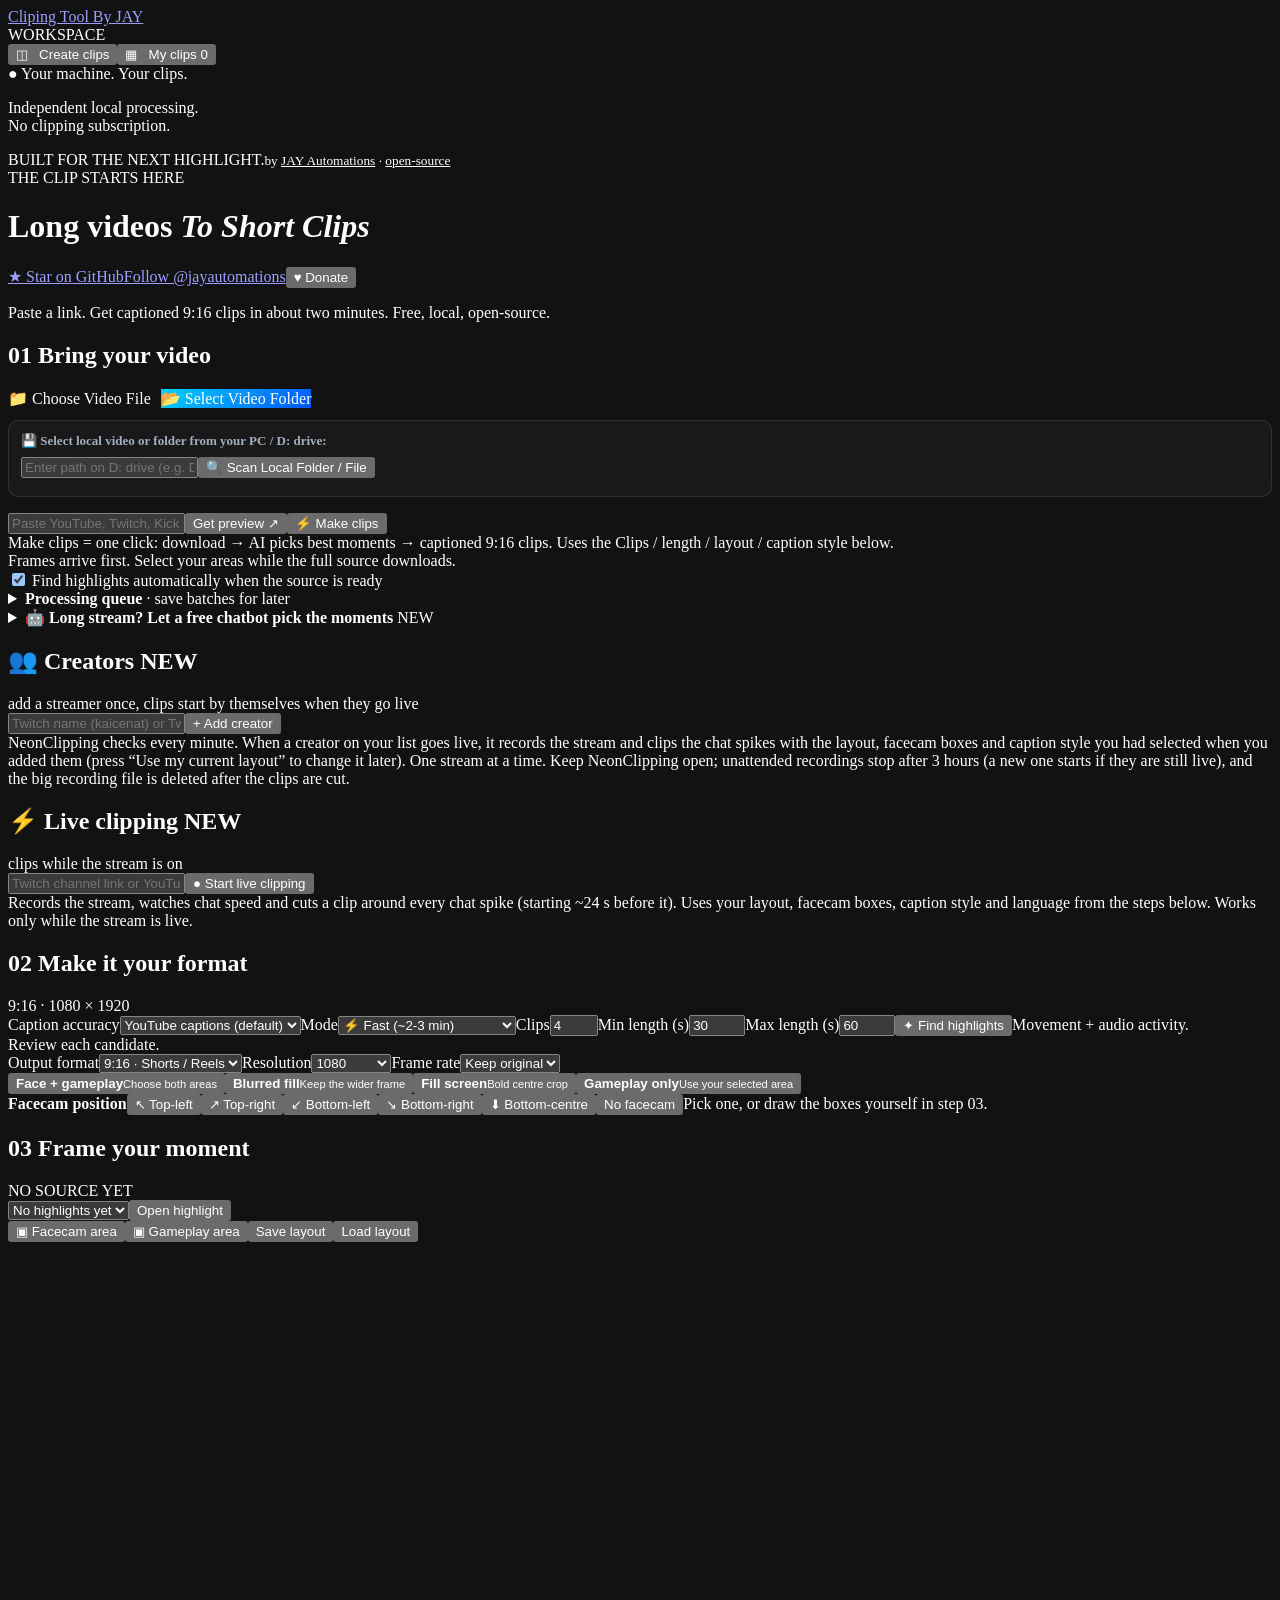
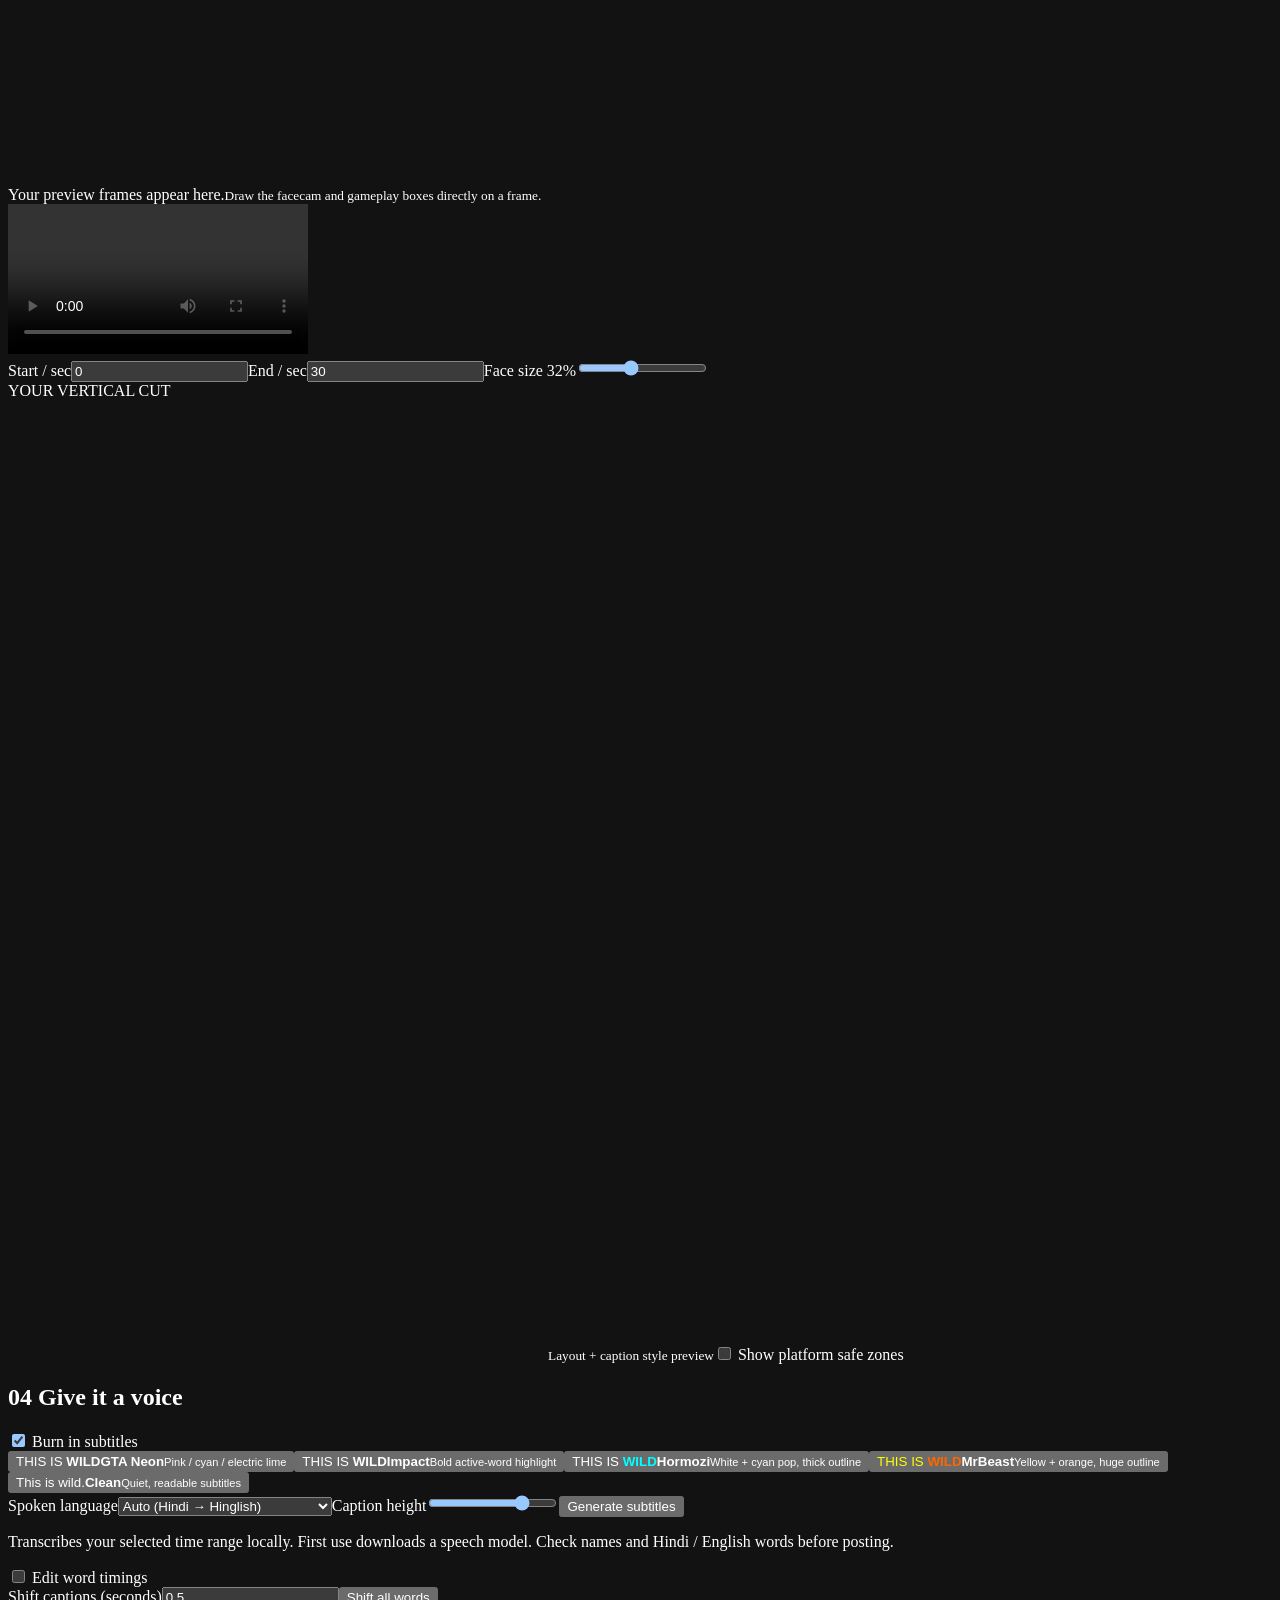
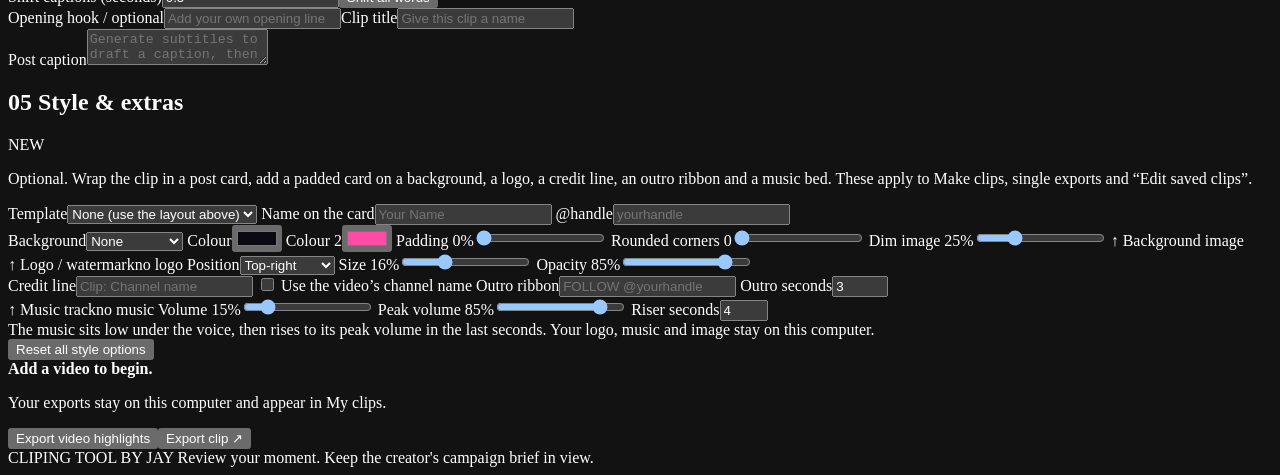
==== commit 6acb9882: "Add local video folder batch clipping, Google Drive support, live progress UI, and silent VBS launch" ====
--- a/index.html
+++ b/index.html
@@ -1,7 +1,7 @@
-<!doctype html><html lang="en"><head><meta charset="utf-8"><meta name="color-scheme" content="dark"><meta name="viewport" content="width=device-width,initial-scale=1"><title>Cliping Tool By JAY - NeonClipping</title><link rel="stylesheet" href="/assets/style.css?v=20261120-jay-v2"></head><body>
+<!doctype html><html lang="en"><head><meta charset="utf-8"><meta name="color-scheme" content="dark"><meta name="viewport" content="width=device-width,initial-scale=1"><title>Cliping Tool By JAY - NeonClipping</title><link rel="stylesheet" href="/assets/style.css?v=20261123-jay-v4"></head><body>
 <aside class="sidebar"><a class="brand" href="/"><div>Cliping Tool By JAY</div></a><div class="nav-label">WORKSPACE</div><button class="nav active" data-view="editor">◫ &nbsp; Create clips</button><button class="nav" data-view="library">▦ &nbsp; My clips <span id="library-count">0</span></button><div class="side-note">● Your machine. Your clips.<p>Independent local processing.<br>No clipping subscription.</p></div><div class="signature">BUILT FOR THE NEXT HIGHLIGHT.<small>by <a href="https://www.instagram.com/jayautomations/" target="_blank" rel="noopener" style="color:inherit">JAY Automations</a> · <a href="https://github.com/JayAutomations" target="_blank" rel="noopener" style="color:inherit">open-source</a></small></div></aside>
 <main><header><div class="eyebrow">THE CLIP STARTS HERE</div><div class="top"><h1>Long videos <em>To Short Clips</em></h1><span class="social"><a class="gh" href="https://github.com/JayAutomations" target="_blank" rel="noopener">★ Star on GitHub</a><a class="ig" href="https://www.instagram.com/jayautomations/" target="_blank" rel="noopener">Follow @jayautomations</a><button class="don" id="donate">♥ Donate</button></span><dialog id="donate-dialog"><b>Support Cliping Tool By JAY ♥</b><p>It is free and open-source. If it saves you time, a small donation helps me keep improving it. Totally optional: nothing is locked, ever.</p><div class="don-links"><a id="don-pp" target="_blank" rel="noopener">PayPal (Wajid.Gorizia@gmail.com)</a></div><button id="don-close">Close</button></dialog></div><p>Paste a link. Get captioned 9:16 clips in about two minutes. Free, local, open-source.</p></header><section id="editor-view">
-<section class="panel import-panel"><div class="section-head"><h2><span class="step">01</span> Bring your video</h2><label class="upload">↑ Upload video<input id="file" type="file" accept="video/*" hidden></label></div><div class="url-row"><input id="url" type="url" placeholder="Paste a YouTube, Twitch or Kick replay link"><button class="primary" id="link">Get preview ↗</button><button class="primary make" id="make">⚡ Make clips</button></div><div class="make-row"><span class="muted">Make clips = one click: download → AI picks best moments → captioned 9:16 clips. Uses the Clips / length / layout / caption style below.</span></div><div id="make-results" hidden><div class="progress-track"><div id="make-progress"></div></div><div class="make-actions-bar" style="display:flex;align-items:center;justify-content:space-between;margin:14px 0 10px;flex-wrap:wrap;gap:12px;"><b id="make-status"></b><div class="bulk-toolbar" id="make-bulk-toolbar" style="display:none;align-items:center;gap:10px;"><label class="check-label" style="display:flex;align-items:center;gap:6px;cursor:pointer;color:#fff;font-size:13px;font-weight:600;"><input type="checkbox" id="make-select-all" checked style="width:16px;height:16px;accent-color:#ff2a9d;"> Select All</label><button class="primary bulk-btn" id="make-download-selected" style="padding:9px 16px;font-size:13px;display:flex;align-items:center;gap:6px;">📥 Download Selected (<span id="make-selected-count">0</span>)</button><button class="secondary bulk-btn" id="make-download-zip" style="padding:9px 14px;font-size:13px;">📦 Download All as ZIP</button></div></div><div id="make-grid" class="make-grid"></div></div><div class="import-note" id="link-status" role="status">Frames arrive first. Select your areas while the full source downloads.</div><div class="progress-track" hidden id="progress-wrap"><div id="progress"></div></div><div id="frames" class="frames"></div><label class="toggle" style="margin-top:12px"><input id="auto-analyze" type="checkbox" checked> Find highlights automatically when the source is ready</label></section><details class="panel" id="queue-panel"><summary><b>Processing queue</b> · save batches for later</summary><p class="muted">Queue video links, pause waiting work, or retry an interrupted job. Running work is kept safe.</p><label>Video links, one per line<textarea id="queue-urls" rows="3" placeholder="https://www.youtube.com/watch?v=..."></textarea></label><div class="controls"><label>Start after (optional)<input id="queue-time" type="datetime-local"></label><button class="secondary" id="queue-add">Add videos to queue</button><button id="queue-pause">Pause queue</button><button id="queue-refresh">Refresh queue</button></div><div id="queue-list"></div></details>
+<section class="panel import-panel"><div class="section-head"><h2><span class="step">01</span> Bring your video</h2><div style="display:flex;gap:10px;flex-wrap:wrap;"><label class="upload">📁 Choose Video File<input id="file" type="file" accept="video/*" hidden></label><label class="upload folder-upload" style="background:linear-gradient(135deg, #00d2ff, #0055ff);color:#fff;cursor:pointer;">📂 Select Video Folder<input id="folder-input" type="file" webkitdirectory directory multiple hidden></label></div></div><div class="local-scan-box" style="margin:12px 0 16px;background:rgba(255,255,255,0.03);border:1px solid rgba(255,255,255,0.1);border-radius:10px;padding:12px;"><div style="font-size:13px;font-weight:600;margin-bottom:8px;color:#a0aec0;display:flex;align-items:center;gap:6px;"><span>💾 Select local video or folder from your PC / D: drive:</span></div><div class="url-row" style="margin-bottom:0;"><input id="local-path-input" type="text" placeholder="Enter path on D: drive (e.g. D:\Videos or D:\Videos\my_gameplay.mp4)" style="flex:1;"><button class="secondary" id="local-scan-btn">🔍 Scan Local Folder / File</button></div><div id="local-scan-msg" style="font-size:12px;margin-top:6px;color:#888;"></div></div><div class="url-row"><input id="url" type="url" placeholder="Paste YouTube, Twitch, Kick or Google Drive video link"><button class="primary" id="link">Get preview ↗</button><button class="primary make" id="make">⚡ Make clips</button></div><div id="batch-queue-box" style="display:none;margin:16px 0;background:rgba(18,10,32,0.85);border:1px solid #ff2a9d66;border-radius:12px;padding:16px;"><div style="display:flex;justify-content:space-between;align-items:center;margin-bottom:12px;flex-wrap:wrap;gap:10px;"><div><b style="font-size:16px;color:#fff;display:flex;align-items:center;gap:8px;"><span>🎬 Batch Video Queue</span><span class="pill" id="batch-queue-count" style="background:#ff2a9d;color:#fff;">0 videos</span></b><p style="margin:4px 0 0;font-size:12px;color:#a0aec0;">Batch clipping with your chosen clip length, count & layout.</p></div><div style="display:flex;gap:10px;"><button class="primary" id="batch-start-btn" style="background:linear-gradient(135deg,#ff007f,#00f2fe);font-weight:700;padding:10px 20px;">⚡ Start Batch Clipping</button><button class="secondary" id="batch-clear-btn">Clear Queue</button></div></div><div id="batch-progress-container" style="display:none;margin-bottom:16px;background:rgba(0,0,0,0.45);border-radius:8px;padding:14px;border-left:4px solid #00f2fe;"><div style="display:flex;justify-content:space-between;align-items:center;margin-bottom:8px;flex-wrap:wrap;gap:8px;"><b id="batch-current-title" style="color:#00f2fe;font-size:14px;">Processing Video 1 of 5: ...</b><span id="batch-elapsed" style="font-size:12px;color:#aaa;">Elapsed: 00:00</span></div><div style="font-size:12px;color:#ccc;margin-bottom:4px;display:flex;justify-content:space-between;"><span>Overall Batch Progress</span><b id="batch-overall-pct" style="color:#ff2a9d;">0% (0 / 5)</b></div><div class="progress-track" style="height:10px;margin-bottom:12px;background:rgba(255,255,255,0.1);border-radius:5px;overflow:hidden;"><div id="batch-overall-bar" style="height:100%;width:0%;background:linear-gradient(90deg,#ff007f,#00f2fe);transition:width 0.3s;"></div></div><div style="font-size:12px;color:#ccc;margin-bottom:4px;display:flex;justify-content:space-between;"><span id="batch-stage-text">Starting analysis...</span><b id="batch-stage-pct" style="color:#00f2fe;">0%</b></div><div class="progress-track" style="height:6px;background:rgba(255,255,255,0.1);border-radius:3px;overflow:hidden;"><div id="batch-stage-bar" style="height:100%;width:0%;background:#00f2fe;transition:width 0.3s;"></div></div><div style="margin-top:12px;display:flex;justify-content:space-between;align-items:center;flex-wrap:wrap;gap:8px;"><span style="font-size:13px;color:#48bb78;font-weight:600;" id="batch-clips-counter">Clips created: 0</span><button class="secondary danger" id="batch-stop-btn" style="padding:6px 14px;font-size:12px;">⏹ Stop Batch</button></div></div><div id="batch-files-list" style="max-height:200px;overflow-y:auto;background:rgba(0,0,0,0.3);border-radius:8px;padding:8px;"></div></div><div class="make-row"><span class="muted">Make clips = one click: download → AI picks best moments → captioned 9:16 clips. Uses the Clips / length / layout / caption style below.</span></div><div id="make-results" hidden><div class="progress-track"><div id="make-progress"></div></div><div class="make-actions-bar" style="display:flex;align-items:center;justify-content:space-between;margin:14px 0 10px;flex-wrap:wrap;gap:12px;"><b id="make-status"></b><div class="bulk-toolbar" id="make-bulk-toolbar" style="display:none;align-items:center;gap:10px;"><label class="check-label" style="display:flex;align-items:center;gap:6px;cursor:pointer;color:#fff;font-size:13px;font-weight:600;"><input type="checkbox" id="make-select-all" checked style="width:16px;height:16px;accent-color:#ff2a9d;"> Select All</label><button class="primary bulk-btn" id="make-download-selected" style="padding:9px 16px;font-size:13px;display:flex;align-items:center;gap:6px;">📥 Download Selected (<span id="make-selected-count">0</span>)</button><button class="secondary bulk-btn" id="make-download-zip" style="padding:9px 14px;font-size:13px;">📦 Download All as ZIP</button><button class="secondary bulk-btn danger" id="make-delete-selected" style="border-color:#ff4b4b;color:#ff6b6b;padding:9px 14px;font-size:13px;">🗑️ Delete Selected</button></div></div><div id="make-grid" class="make-grid"></div></div><div class="import-note" id="link-status" role="status">Frames arrive first. Select your areas while the full source downloads.</div><div class="progress-track" hidden id="progress-wrap"><div id="progress"></div></div><div id="frames" class="frames"></div><label class="toggle" style="margin-top:12px"><input id="auto-analyze" type="checkbox" checked> Find highlights automatically when the source is ready</label></section><details class="panel" id="queue-panel"><summary><b>Processing queue</b> · save batches for later</summary><p class="muted">Queue video links, pause waiting work, or retry an interrupted job. Running work is kept safe.</p><label>Video links, one per line<textarea id="queue-urls" rows="3" placeholder="https://www.youtube.com/watch?v=..."></textarea></label><div class="controls"><label>Start after (optional)<input id="queue-time" type="datetime-local"></label><button class="secondary" id="queue-add">Add videos to queue</button><button id="queue-pause">Pause queue</button><button id="queue-refresh">Refresh queue</button></div><div id="queue-list"></div></details>
 <details class="panel" id="ai-panel"><summary><b>🤖 Long stream? Let a free chatbot pick the moments</b> <span class="pill">NEW</span></summary>
 <p class="muted">A chatbot given a 9-hour transcript only really reads the start. So: split the transcript into small parts, paste each part into any free chatbot (Gemini, ChatGPT, Claude…), paste its answers back here, and NeonClipping downloads only those sections and makes the clips. Needs a YouTube video with captions. Nothing is sent anywhere by NeonClipping.</p>
 <div class="url-row"><input id="ai-url" type="text" placeholder="YouTube video link (a finished stream or video)"><button class="primary" id="ai-split">1 · Split into parts</button></div>
@@ -54,5 +54,5 @@
 <div class="import-note">The music sits low under the voice, then rises to its peak volume in the last seconds. Your logo, music and image stay on this computer.</div>
 <div class="controls"><button class="secondary" id="st-reset">Reset all style options</button></div></section>
 <section class="panel" id="saved-edit" hidden><h2>Edit saved clips</h2><h3 style="margin-top:18px">Speaker position &amp; shape · 11 layouts</h3><div id="edit-layouts" class="layout-grid"></div><label>Speaker size<input id="edit-top" type="range" min="20" max="50" value="32"></label><p class="muted">Reuse the saved video, selected moments and subtitle timings. Only the final MP4 is exported again. Each clip keeps its own transcript.</p><div class="controls" style="margin-top:14px"><button class="primary" id="apply-video">Apply to all clips of this video</button><button class="secondary" id="apply-one">Only this clip</button><button id="download-bundle">Download video’s clips ZIP</button><a id="bundle-link" hidden download>Download ZIP</a></div></section><section class="export-bar"><div><b id="status" role="status">Add a video to begin.</b><p id="detail">Your exports stay on this computer and appear in My clips.</p></div><button id="batch">Export video highlights</button><button class="primary" id="export">Export clip ↗</button><a id="download" class="download" hidden download="neoncut-clip.mp4">↓ Download MP4</a><a id="srt" hidden>↓ Subtitles SRT</a><a id="vtt" hidden>↓ WebVTT</a></section></section>
-<section id="library-view" hidden><section class="library-heading"><h2>Your clips, <em>ready to go.</em></h2><div class="bulk-toolbar" id="lib-bulk-toolbar" style="display:flex;align-items:center;gap:10px;"><label class="check-label" style="display:flex;align-items:center;gap:6px;cursor:pointer;color:#fff;font-size:13px;font-weight:600;"><input type="checkbox" id="lib-select-all" checked style="width:16px;height:16px;accent-color:#ff2a9d;"> Select All</label><button class="primary bulk-btn" id="lib-download-selected" style="padding:9px 16px;font-size:13px;display:flex;align-items:center;gap:6px;">📥 Download Selected (<span id="lib-selected-count">0</span>)</button><button class="secondary bulk-btn" id="lib-download-zip" style="padding:9px 14px;font-size:13px;">📦 Download All as ZIP</button><button id="refresh-library">Refresh library</button></div></section><p class="muted">Finished exports stay in the studio's data folder. Download an MP4 to keep or share it.</p><div id="library" class="library-grid"></div></section><footer>CLIPING TOOL BY JAY <span>Review your moment. Keep the creator's campaign brief in view.</span></footer></main><script src="/assets/app.js?v=20261120-jay-v2"></script>
+<section id="library-view" hidden><section class="library-heading"><h2>Your clips, <em>ready to go.</em></h2><div class="bulk-toolbar" id="lib-bulk-toolbar" style="display:flex;align-items:center;gap:10px;"><label class="check-label" style="display:flex;align-items:center;gap:6px;cursor:pointer;color:#fff;font-size:13px;font-weight:600;"><input type="checkbox" id="lib-select-all" checked style="width:16px;height:16px;accent-color:#ff2a9d;"> Select All</label><button class="primary bulk-btn" id="lib-download-selected" style="padding:9px 16px;font-size:13px;display:flex;align-items:center;gap:6px;">📥 Download Selected (<span id="lib-selected-count">0</span>)</button><button class="secondary bulk-btn" id="lib-download-zip" style="padding:9px 14px;font-size:13px;">📦 Download All as ZIP</button><button class="secondary bulk-btn danger" id="lib-delete-selected" style="border-color:#ff4b4b;color:#ff6b6b;padding:9px 14px;font-size:13px;">🗑️ Delete Selected</button><button id="refresh-library">Refresh library</button></div></section><p class="muted">Finished exports stay in the studio's data folder. Download an MP4 to keep or share it.</p><div id="library" class="library-grid"></div></section><footer>CLIPING TOOL BY JAY <span>Review your moment. Keep the creator's campaign brief in view.</span></footer></main><script src="/assets/app.js?v=20261123-jay-v4"></script>
 <script src="/assets/extras.js?v=20261120-vision1"></script><script src="/assets/transcripts.js?v=20261120-vision1"></script><script src="/assets/vision.js?v=20261120-vision1"></script></body></html>
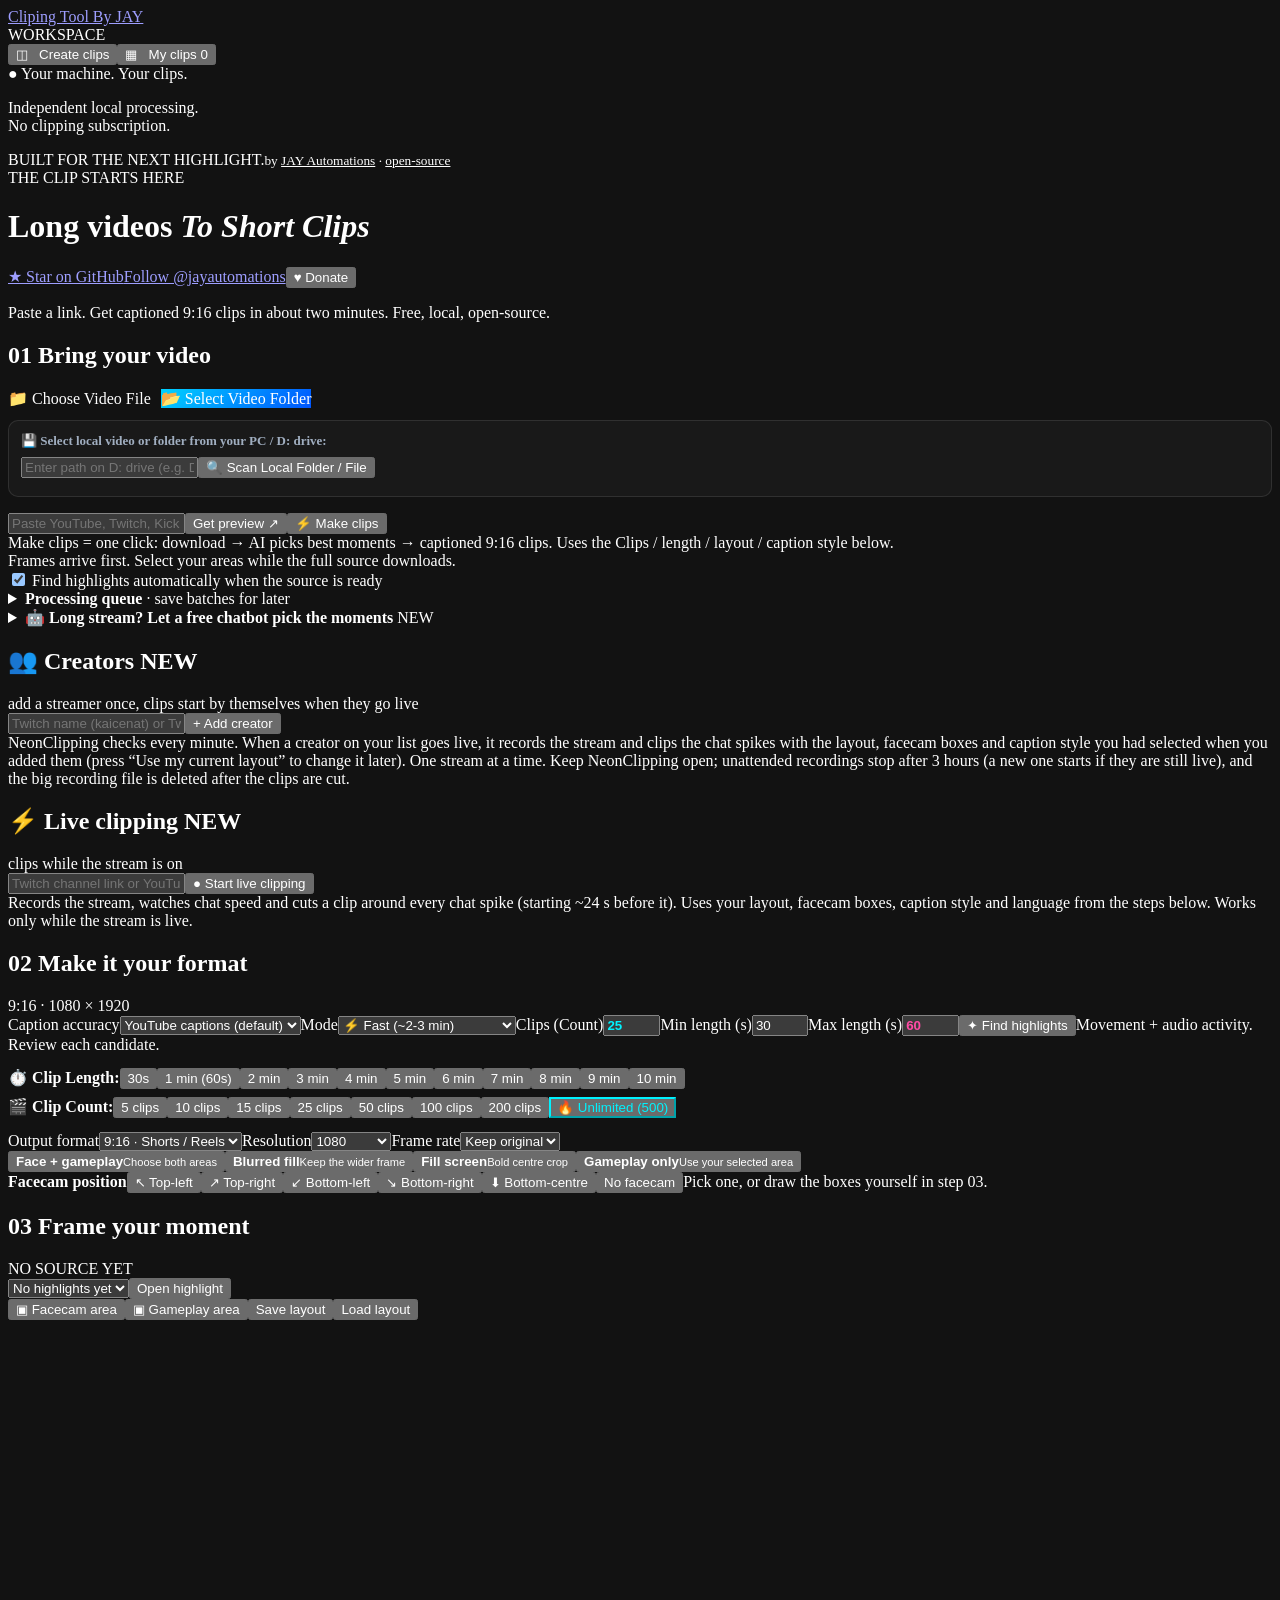
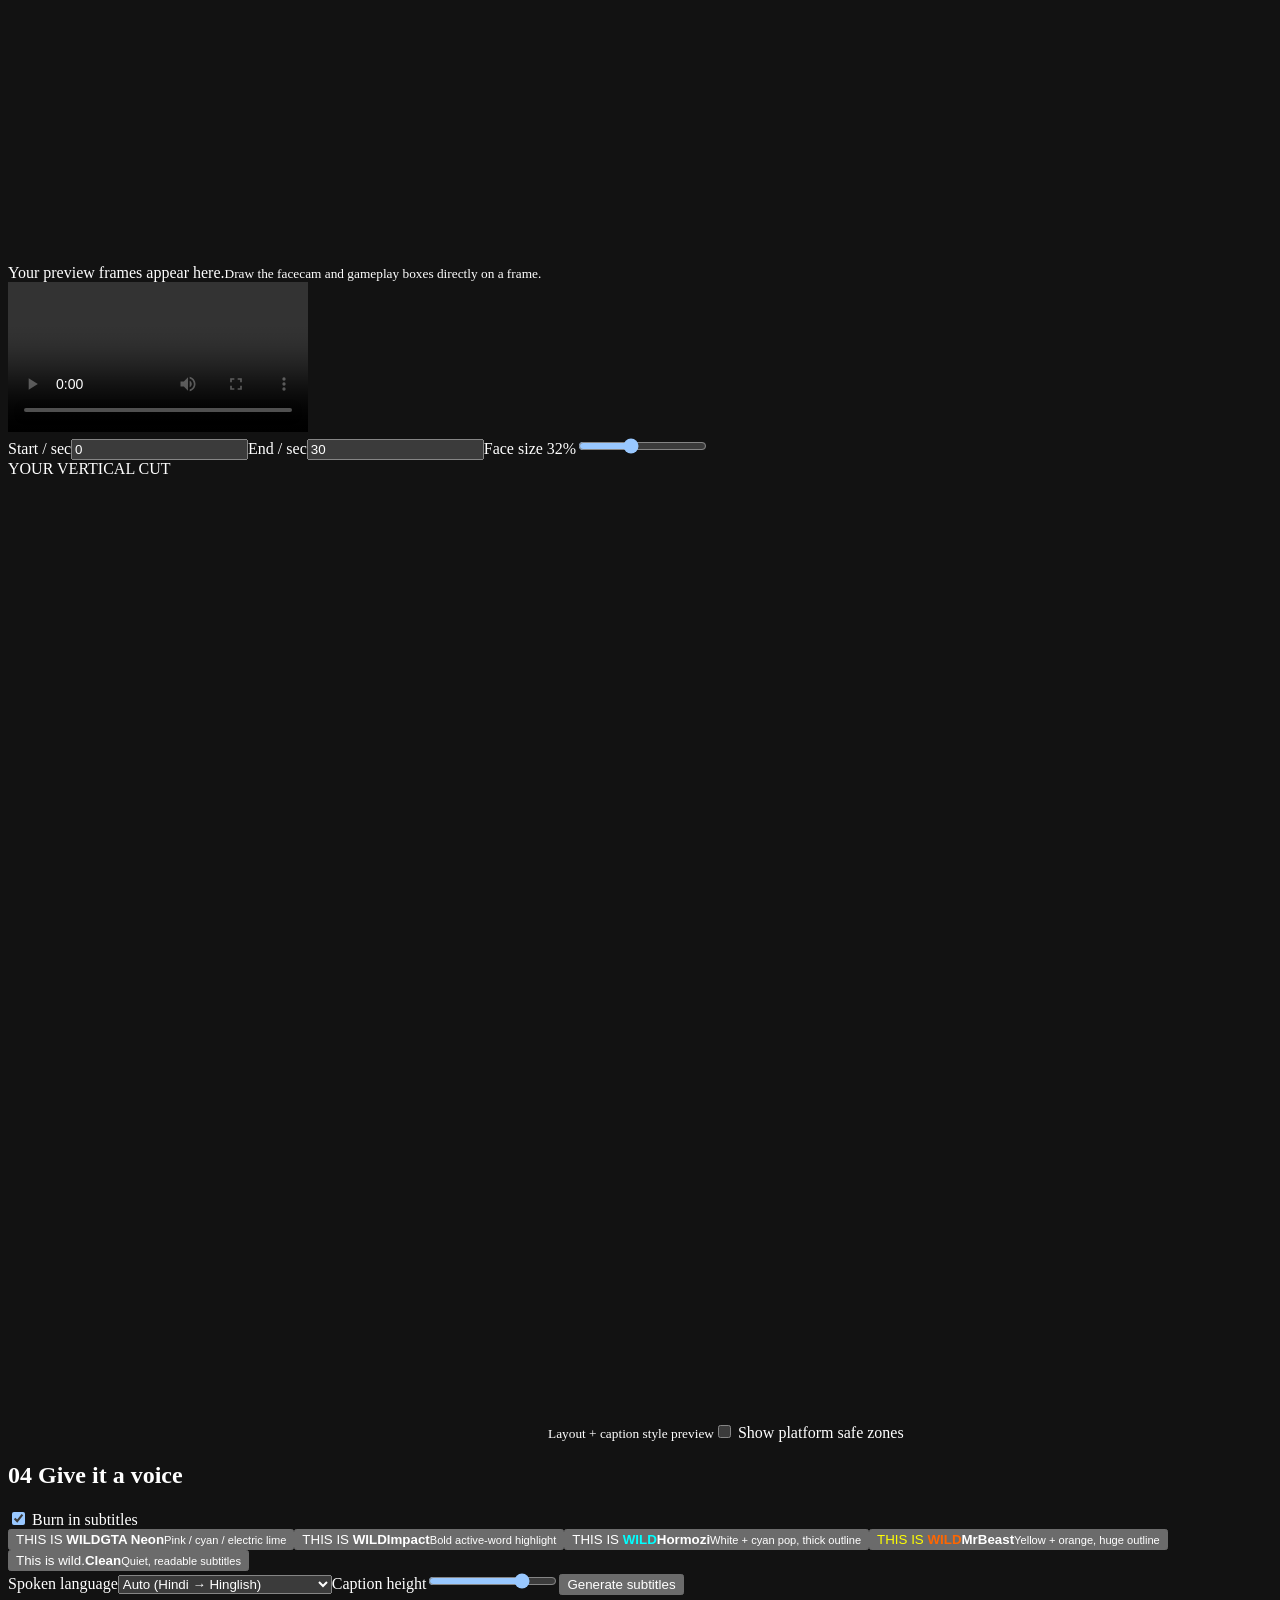
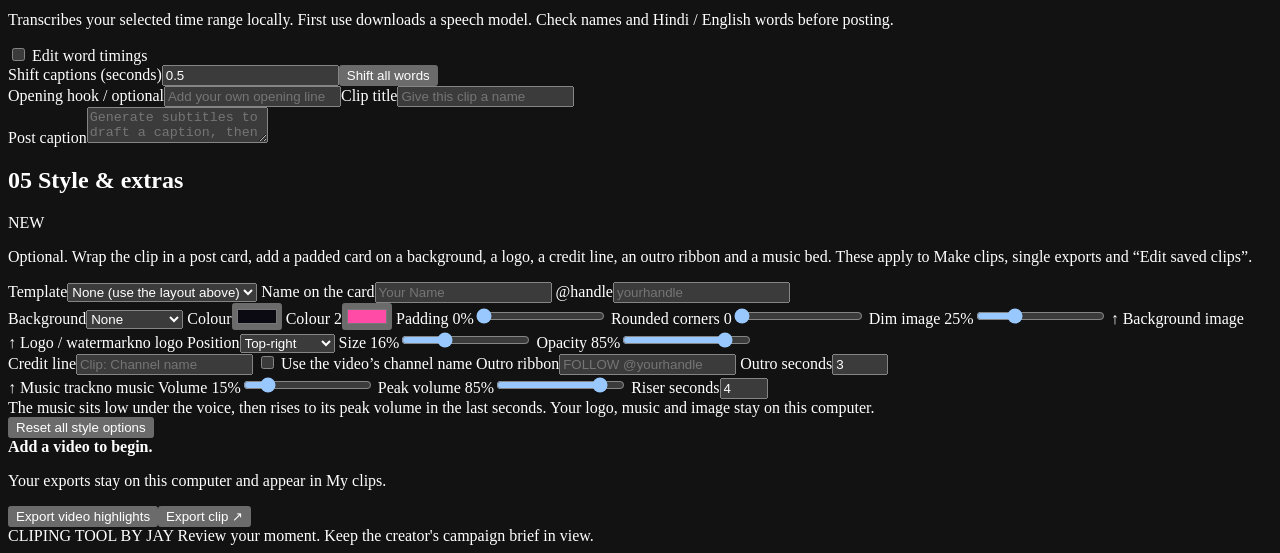
==== commit 0a31a831: "Support unlimited clips up to 500 and clip lengths from 30s up to 10 minutes with quick presets" ====
--- a/index.html
+++ b/index.html
@@ -1,4 +1,4 @@
-<!doctype html><html lang="en"><head><meta charset="utf-8"><meta name="color-scheme" content="dark"><meta name="viewport" content="width=device-width,initial-scale=1"><title>Cliping Tool By JAY - NeonClipping</title><link rel="stylesheet" href="/assets/style.css?v=20261123-jay-v4"></head><body>
+<!doctype html><html lang="en"><head><meta charset="utf-8"><meta name="color-scheme" content="dark"><meta name="viewport" content="width=device-width,initial-scale=1"><title>Cliping Tool By JAY - NeonClipping</title><link rel="stylesheet" href="/assets/style.css?v=20261123-jay-v5"></head><body>
 <aside class="sidebar"><a class="brand" href="/"><div>Cliping Tool By JAY</div></a><div class="nav-label">WORKSPACE</div><button class="nav active" data-view="editor">◫ &nbsp; Create clips</button><button class="nav" data-view="library">▦ &nbsp; My clips <span id="library-count">0</span></button><div class="side-note">● Your machine. Your clips.<p>Independent local processing.<br>No clipping subscription.</p></div><div class="signature">BUILT FOR THE NEXT HIGHLIGHT.<small>by <a href="https://www.instagram.com/jayautomations/" target="_blank" rel="noopener" style="color:inherit">JAY Automations</a> · <a href="https://github.com/JayAutomations" target="_blank" rel="noopener" style="color:inherit">open-source</a></small></div></aside>
 <main><header><div class="eyebrow">THE CLIP STARTS HERE</div><div class="top"><h1>Long videos <em>To Short Clips</em></h1><span class="social"><a class="gh" href="https://github.com/JayAutomations" target="_blank" rel="noopener">★ Star on GitHub</a><a class="ig" href="https://www.instagram.com/jayautomations/" target="_blank" rel="noopener">Follow @jayautomations</a><button class="don" id="donate">♥ Donate</button></span><dialog id="donate-dialog"><b>Support Cliping Tool By JAY ♥</b><p>It is free and open-source. If it saves you time, a small donation helps me keep improving it. Totally optional: nothing is locked, ever.</p><div class="don-links"><a id="don-pp" target="_blank" rel="noopener">PayPal (Wajid.Gorizia@gmail.com)</a></div><button id="don-close">Close</button></dialog></div><p>Paste a link. Get captioned 9:16 clips in about two minutes. Free, local, open-source.</p></header><section id="editor-view">
 <section class="panel import-panel"><div class="section-head"><h2><span class="step">01</span> Bring your video</h2><div style="display:flex;gap:10px;flex-wrap:wrap;"><label class="upload">📁 Choose Video File<input id="file" type="file" accept="video/*" hidden></label><label class="upload folder-upload" style="background:linear-gradient(135deg, #00d2ff, #0055ff);color:#fff;cursor:pointer;">📂 Select Video Folder<input id="folder-input" type="file" webkitdirectory directory multiple hidden></label></div></div><div class="local-scan-box" style="margin:12px 0 16px;background:rgba(255,255,255,0.03);border:1px solid rgba(255,255,255,0.1);border-radius:10px;padding:12px;"><div style="font-size:13px;font-weight:600;margin-bottom:8px;color:#a0aec0;display:flex;align-items:center;gap:6px;"><span>💾 Select local video or folder from your PC / D: drive:</span></div><div class="url-row" style="margin-bottom:0;"><input id="local-path-input" type="text" placeholder="Enter path on D: drive (e.g. D:\Videos or D:\Videos\my_gameplay.mp4)" style="flex:1;"><button class="secondary" id="local-scan-btn">🔍 Scan Local Folder / File</button></div><div id="local-scan-msg" style="font-size:12px;margin-top:6px;color:#888;"></div></div><div class="url-row"><input id="url" type="url" placeholder="Paste YouTube, Twitch, Kick or Google Drive video link"><button class="primary" id="link">Get preview ↗</button><button class="primary make" id="make">⚡ Make clips</button></div><div id="batch-queue-box" style="display:none;margin:16px 0;background:rgba(18,10,32,0.85);border:1px solid #ff2a9d66;border-radius:12px;padding:16px;"><div style="display:flex;justify-content:space-between;align-items:center;margin-bottom:12px;flex-wrap:wrap;gap:10px;"><div><b style="font-size:16px;color:#fff;display:flex;align-items:center;gap:8px;"><span>🎬 Batch Video Queue</span><span class="pill" id="batch-queue-count" style="background:#ff2a9d;color:#fff;">0 videos</span></b><p style="margin:4px 0 0;font-size:12px;color:#a0aec0;">Batch clipping with your chosen clip length, count & layout.</p></div><div style="display:flex;gap:10px;"><button class="primary" id="batch-start-btn" style="background:linear-gradient(135deg,#ff007f,#00f2fe);font-weight:700;padding:10px 20px;">⚡ Start Batch Clipping</button><button class="secondary" id="batch-clear-btn">Clear Queue</button></div></div><div id="batch-progress-container" style="display:none;margin-bottom:16px;background:rgba(0,0,0,0.45);border-radius:8px;padding:14px;border-left:4px solid #00f2fe;"><div style="display:flex;justify-content:space-between;align-items:center;margin-bottom:8px;flex-wrap:wrap;gap:8px;"><b id="batch-current-title" style="color:#00f2fe;font-size:14px;">Processing Video 1 of 5: ...</b><span id="batch-elapsed" style="font-size:12px;color:#aaa;">Elapsed: 00:00</span></div><div style="font-size:12px;color:#ccc;margin-bottom:4px;display:flex;justify-content:space-between;"><span>Overall Batch Progress</span><b id="batch-overall-pct" style="color:#ff2a9d;">0% (0 / 5)</b></div><div class="progress-track" style="height:10px;margin-bottom:12px;background:rgba(255,255,255,0.1);border-radius:5px;overflow:hidden;"><div id="batch-overall-bar" style="height:100%;width:0%;background:linear-gradient(90deg,#ff007f,#00f2fe);transition:width 0.3s;"></div></div><div style="font-size:12px;color:#ccc;margin-bottom:4px;display:flex;justify-content:space-between;"><span id="batch-stage-text">Starting analysis...</span><b id="batch-stage-pct" style="color:#00f2fe;">0%</b></div><div class="progress-track" style="height:6px;background:rgba(255,255,255,0.1);border-radius:3px;overflow:hidden;"><div id="batch-stage-bar" style="height:100%;width:0%;background:#00f2fe;transition:width 0.3s;"></div></div><div style="margin-top:12px;display:flex;justify-content:space-between;align-items:center;flex-wrap:wrap;gap:8px;"><span style="font-size:13px;color:#48bb78;font-weight:600;" id="batch-clips-counter">Clips created: 0</span><button class="secondary danger" id="batch-stop-btn" style="padding:6px 14px;font-size:12px;">⏹ Stop Batch</button></div></div><div id="batch-files-list" style="max-height:200px;overflow-y:auto;background:rgba(0,0,0,0.3);border-radius:8px;padding:8px;"></div></div><div class="make-row"><span class="muted">Make clips = one click: download → AI picks best moments → captioned 9:16 clips. Uses the Clips / length / layout / caption style below.</span></div><div id="make-results" hidden><div class="progress-track"><div id="make-progress"></div></div><div class="make-actions-bar" style="display:flex;align-items:center;justify-content:space-between;margin:14px 0 10px;flex-wrap:wrap;gap:12px;"><b id="make-status"></b><div class="bulk-toolbar" id="make-bulk-toolbar" style="display:none;align-items:center;gap:10px;"><label class="check-label" style="display:flex;align-items:center;gap:6px;cursor:pointer;color:#fff;font-size:13px;font-weight:600;"><input type="checkbox" id="make-select-all" checked style="width:16px;height:16px;accent-color:#ff2a9d;"> Select All</label><button class="primary bulk-btn" id="make-download-selected" style="padding:9px 16px;font-size:13px;display:flex;align-items:center;gap:6px;">📥 Download Selected (<span id="make-selected-count">0</span>)</button><button class="secondary bulk-btn" id="make-download-zip" style="padding:9px 14px;font-size:13px;">📦 Download All as ZIP</button><button class="secondary bulk-btn danger" id="make-delete-selected" style="border-color:#ff4b4b;color:#ff6b6b;padding:9px 14px;font-size:13px;">🗑️ Delete Selected</button></div></div><div id="make-grid" class="make-grid"></div></div><div class="import-note" id="link-status" role="status">Frames arrive first. Select your areas while the full source downloads.</div><div class="progress-track" hidden id="progress-wrap"><div id="progress"></div></div><div id="frames" class="frames"></div><label class="toggle" style="margin-top:12px"><input id="auto-analyze" type="checkbox" checked> Find highlights automatically when the source is ready</label></section><details class="panel" id="queue-panel"><summary><b>Processing queue</b> · save batches for later</summary><p class="muted">Queue video links, pause waiting work, or retry an interrupted job. Running work is kept safe.</p><label>Video links, one per line<textarea id="queue-urls" rows="3" placeholder="https://www.youtube.com/watch?v=..."></textarea></label><div class="controls"><label>Start after (optional)<input id="queue-time" type="datetime-local"></label><button class="secondary" id="queue-add">Add videos to queue</button><button id="queue-pause">Pause queue</button><button id="queue-refresh">Refresh queue</button></div><div id="queue-list"></div></details>
@@ -14,7 +14,7 @@
 <div id="ai-moments"></div></details>
 <section class="panel creators-panel"><div class="section-head"><h2>👥 Creators <span class="pill">NEW</span></h2><span class="muted">add a streamer once, clips start by themselves when they go live</span></div><div class="url-row"><input id="creator-url" type="text" placeholder="Twitch name (kaicenat) or Twitch / YouTube channel link (youtube.com/@name)"><button class="primary" id="creator-add">+ Add creator</button></div><div class="import-note">NeonClipping checks every minute. When a creator on your list goes live, it records the stream and clips the chat spikes with the layout, facecam boxes and caption style you had selected when you added them (press “Use my current layout” to change it later). One stream at a time. Keep NeonClipping open; unattended recordings stop after 3 hours (a new one starts if they are still live), and the big recording file is deleted after the clips are cut.</div><div id="creator-note" class="muted"></div><div id="creator-list"></div></section>
 <section class="panel live-panel"><div class="section-head"><h2>⚡ Live clipping <span class="pill">NEW</span></h2><span class="muted">clips while the stream is on</span></div><div class="url-row"><input id="live-url" type="text" placeholder="Twitch channel link or YouTube Live link"><button class="primary" id="live-start">● Start live clipping</button></div><div class="import-note">Records the stream, watches chat speed and cuts a clip around every chat spike (starting ~24 s before it). Uses your layout, facecam boxes, caption style and language from the steps below. Works only while the stream is live.</div><div id="live-box" hidden><div class="live-stats" id="live-stats"></div><div class="live-actions"><button class="secondary" id="live-now">✂ Clip the last 30 s now</button><button class="secondary" id="live-stop">■ Stop</button></div><div id="live-grid" class="make-grid"></div></div></section>
-<section class="panel"><div class="section-head"><h2><span class="step">02</span> Make it your format</h2><span class="muted">9:16 · 1080 × 1920</span></div><div class="controls"><label>Caption accuracy<select id="accurate"><option value="fast" selected>YouTube captions (default)</option><option value="best">Best Hindi: large-v3 (slow)</option></select></label><label>Mode<select id="mode"><option value="fast">⚡ Fast (~2-3 min)</option><option value="deep">🔬 Deep (slower, smarter)</option></select></label><label>Clips<input id="count" type="number" min="1" max="12" value="4"></label><label>Min length (s)<input id="minlen" type="number" min="5" max="120" value="30"></label><label>Max length (s)<input id="length" type="number" min="10" max="180" value="60"></label><button class="secondary" id="analyze">✦ Find highlights</button><span class="muted">Movement + audio activity.<br>Review each candidate.</span></div><div class="controls output-controls"><label>Output format<select id="aspect"><option value="vertical">9:16 · Shorts / Reels</option><option value="square">1:1 · Square</option><option value="portrait">4:5 · Feed</option><option value="threefour">3:4 · Portrait</option><option value="landscape">16:9 · YouTube</option></select></label><label>Resolution<select id="resolution"><option value="720">720</option><option value="1080" selected>1080</option><option value="2160">2160 · 4K</option></select></label><label>Frame rate<select id="fps"><option value="0">Keep original</option><option value="24">24 fps</option><option value="30">30 fps</option><option value="60">60 fps</option></select></label></div><div class="layout-grid" id="layouts"><button class="choice active" data-layout="stack"><span class="mini stack-mini"><i></i><i></i></span><b>Face + gameplay</b><small>Choose both areas</small></button><button class="choice" data-layout="blur"><span class="mini blur-mini"><i></i></span><b>Blurred fill</b><small>Keep the wider frame</small></button><button class="choice" data-layout="fill"><span class="mini fill-mini"><i></i></span><b>Fill screen</b><small>Bold centre crop</small></button><button class="choice" data-layout="game"><span class="mini game-mini"><i></i></span><b>Gameplay only</b><small>Use your selected area</small></button></div><div class="preset-row"><b>Facecam position</b><button class="chip" data-preset="tl">↖ Top-left</button><button class="chip" data-preset="tr">↗ Top-right</button><button class="chip" data-preset="bl">↙ Bottom-left</button><button class="chip" data-preset="br">↘ Bottom-right</button><button class="chip" data-preset="bc">⬇ Bottom-centre</button><button class="chip" data-preset="none">No facecam</button><span class="muted" id="preset-note">Pick one, or draw the boxes yourself in step 03.</span></div></section>
+<section class="panel"><div class="section-head"><h2><span class="step">02</span> Make it your format</h2><span class="muted">9:16 · 1080 × 1920</span></div><div class="controls"><label>Caption accuracy<select id="accurate"><option value="fast" selected>YouTube captions (default)</option><option value="best">Best Hindi: large-v3 (slow)</option></select></label><label>Mode<select id="mode"><option value="fast">⚡ Fast (~2-3 min)</option><option value="deep">🔬 Deep (slower, smarter)</option></select></label><label>Clips (Count)<input id="count" type="number" min="1" max="500" value="25" style="font-weight:700;color:#00f2fe;"></label><label>Min length (s)<input id="minlen" type="number" min="5" max="600" value="30"></label><label>Max length (s)<input id="length" type="number" min="10" max="900" value="60" style="font-weight:700;color:#ff4ba5;"></label><button class="secondary" id="analyze">✦ Find highlights</button><span class="muted">Movement + audio activity.<br>Review each candidate.</span></div><div class="preset-row" style="margin-top:14px;margin-bottom:8px;align-items:center;"><b>⏱️ Clip Length:</b><button type="button" class="chip" data-clip-len="30">30s</button><button type="button" class="chip on" data-clip-len="60">1 min (60s)</button><button type="button" class="chip" data-clip-len="120">2 min</button><button type="button" class="chip" data-clip-len="180">3 min</button><button type="button" class="chip" data-clip-len="240">4 min</button><button type="button" class="chip" data-clip-len="300">5 min</button><button type="button" class="chip" data-clip-len="360">6 min</button><button type="button" class="chip" data-clip-len="420">7 min</button><button type="button" class="chip" data-clip-len="480">8 min</button><button type="button" class="chip" data-clip-len="540">9 min</button><button type="button" class="chip" data-clip-len="600">10 min</button></div><div class="preset-row" style="margin-top:6px;margin-bottom:14px;align-items:center;"><b>🎬 Clip Count:</b><button type="button" class="chip" data-clip-count="5">5 clips</button><button type="button" class="chip" data-clip-count="10">10 clips</button><button type="button" class="chip" data-clip-count="15">15 clips</button><button type="button" class="chip on" data-clip-count="25">25 clips</button><button type="button" class="chip" data-clip-count="50">50 clips</button><button type="button" class="chip" data-clip-count="100">100 clips</button><button type="button" class="chip" data-clip-count="200">200 clips</button><button type="button" class="chip" data-clip-count="500" style="border-color:#00f2fe;color:#00f2fe;">🔥 Unlimited (500)</button></div><div class="controls output-controls"><label>Output format<select id="aspect"><option value="vertical">9:16 · Shorts / Reels</option><option value="square">1:1 · Square</option><option value="portrait">4:5 · Feed</option><option value="threefour">3:4 · Portrait</option><option value="landscape">16:9 · YouTube</option></select></label><label>Resolution<select id="resolution"><option value="720">720</option><option value="1080" selected>1080</option><option value="2160">2160 · 4K</option></select></label><label>Frame rate<select id="fps"><option value="0">Keep original</option><option value="24">24 fps</option><option value="30">30 fps</option><option value="60">60 fps</option></select></label></div><div class="layout-grid" id="layouts"><button class="choice active" data-layout="stack"><span class="mini stack-mini"><i></i><i></i></span><b>Face + gameplay</b><small>Choose both areas</small></button><button class="choice" data-layout="blur"><span class="mini blur-mini"><i></i></span><b>Blurred fill</b><small>Keep the wider frame</small></button><button class="choice" data-layout="fill"><span class="mini fill-mini"><i></i></span><b>Fill screen</b><small>Bold centre crop</small></button><button class="choice" data-layout="game"><span class="mini game-mini"><i></i></span><b>Gameplay only</b><small>Use your selected area</small></button></div><div class="preset-row"><b>Facecam position</b><button class="chip" data-preset="tl">↖ Top-left</button><button class="chip" data-preset="tr">↗ Top-right</button><button class="chip" data-preset="bl">↙ Bottom-left</button><button class="chip" data-preset="br">↘ Bottom-right</button><button class="chip" data-preset="bc">⬇ Bottom-centre</button><button class="chip" data-preset="none">No facecam</button><span class="muted" id="preset-note">Pick one, or draw the boxes yourself in step 03.</span></div></section>
 <section class="panel"><div class="section-head"><h2><span class="step">03</span> Frame your moment</h2><span class="pill" id="source-mode">NO SOURCE YET</span></div><div class="candidate-row"><select id="recent"><option>No highlights yet</option></select><button id="import">Open highlight</button></div><div class="workspace"><div class="source-side"><div class="toolbar"><button id="cam" class="active">▣ Facecam area</button><button id="game">▣ Gameplay area</button><button id="save">Save layout</button><button id="load">Load layout</button></div><div class="canvas-wrap"><canvas id="source" width="960" height="540"></canvas><div id="empty-source">Your preview frames appear here.<small>Draw the facecam and gameplay boxes directly on a frame.</small></div></div><video id="video" controls preload="metadata"></video><div class="range-row"><label>Start / sec<input id="start" type="number" value="0" min="0" step=".1"></label><label>End / sec<input id="end" type="number" value="30" min="0" step=".1"></label><label id="height-control">Face size <span id="height-value">32%</span><input id="top" type="range" min="20" max="50" value="32"></label></div></div><aside class="preview-side"><div class="eyebrow">YOUR VERTICAL CUT</div><canvas id="preview" width="540" height="960"></canvas><small>Layout + caption style preview</small><label class="toggle"><input id="safe-zones" type="checkbox"> Show platform safe zones</label></aside></div></section>
 <section class="panel"><div class="section-head"><h2><span class="step">04</span> Give it a voice</h2><label class="toggle"><input id="captions" type="checkbox" checked> Burn in subtitles</label></div><div class="caption-styles"><button class="caption-choice active gta" data-style="gta"><span>THIS IS <strong>WILD</strong></span><b>GTA Neon</b><small>Pink / cyan / electric lime</small></button><button class="caption-choice bold" data-style="bold"><span>THIS IS <strong>WILD</strong></span><b>Impact</b><small>Bold active-word highlight</small></button><button class="caption-choice hormozi" data-style="hormozi"><span>THIS IS <strong style="color:#00ffff">WILD</strong></span><b>Hormozi</b><small>White + cyan pop, thick outline</small></button><button class="caption-choice mrbeast" data-style="mrbeast"><span style="color:#ffff00">THIS IS <strong style="color:#ff6600">WILD</strong></span><b>MrBeast</b><small>Yellow + orange, huge outline</small></button><button class="caption-choice clean" data-style="clean"><span>This is wild.</span><b>Clean</b><small>Quiet, readable subtitles</small></button></div><div class="controls"><label>Spoken language<select id="language"><option value="">Auto (Hindi → Hinglish)</option><option value="hinglish">Hinglish (Hindi in English letters)</option><option value="hi">हिंदी (Devanagari)</option><option value="en">English</option></select></label><label>Caption height<input id="caption-y" type="range" min="500" max="1750" value="1450"></label><button id="transcribe" class="secondary">Generate subtitles</button></div><p class="muted">Transcribes your selected time range locally. First use downloads a speech model. Check names and Hindi / English words before posting.</p><label class="toggle"><input id="timing-editor" type="checkbox"> Edit word timings</label><div class="controls"><label>Shift captions (seconds)<input id="caption-shift" type="number" step="0.1" value="0.5"></label><button id="shift-captions">Shift all words</button></div><div id="words" class="word-editor"></div><div class="copy-grid"><label>Opening hook / optional<input id="hook" placeholder="Add your own opening line" maxlength="65"></label><label>Clip title<input id="clip-title" placeholder="Give this clip a name"></label></div><label>Post caption<textarea id="post-caption" rows="2" placeholder="Generate subtitles to draft a caption, then edit it in your voice."></textarea></label></section>
 <section class="panel" id="style-panel"><div class="section-head"><h2><span class="step">05</span> Style &amp; extras</h2><span class="pill">NEW</span></div>
@@ -54,5 +54,5 @@
 <div class="import-note">The music sits low under the voice, then rises to its peak volume in the last seconds. Your logo, music and image stay on this computer.</div>
 <div class="controls"><button class="secondary" id="st-reset">Reset all style options</button></div></section>
 <section class="panel" id="saved-edit" hidden><h2>Edit saved clips</h2><h3 style="margin-top:18px">Speaker position &amp; shape · 11 layouts</h3><div id="edit-layouts" class="layout-grid"></div><label>Speaker size<input id="edit-top" type="range" min="20" max="50" value="32"></label><p class="muted">Reuse the saved video, selected moments and subtitle timings. Only the final MP4 is exported again. Each clip keeps its own transcript.</p><div class="controls" style="margin-top:14px"><button class="primary" id="apply-video">Apply to all clips of this video</button><button class="secondary" id="apply-one">Only this clip</button><button id="download-bundle">Download video’s clips ZIP</button><a id="bundle-link" hidden download>Download ZIP</a></div></section><section class="export-bar"><div><b id="status" role="status">Add a video to begin.</b><p id="detail">Your exports stay on this computer and appear in My clips.</p></div><button id="batch">Export video highlights</button><button class="primary" id="export">Export clip ↗</button><a id="download" class="download" hidden download="neoncut-clip.mp4">↓ Download MP4</a><a id="srt" hidden>↓ Subtitles SRT</a><a id="vtt" hidden>↓ WebVTT</a></section></section>
-<section id="library-view" hidden><section class="library-heading"><h2>Your clips, <em>ready to go.</em></h2><div class="bulk-toolbar" id="lib-bulk-toolbar" style="display:flex;align-items:center;gap:10px;"><label class="check-label" style="display:flex;align-items:center;gap:6px;cursor:pointer;color:#fff;font-size:13px;font-weight:600;"><input type="checkbox" id="lib-select-all" checked style="width:16px;height:16px;accent-color:#ff2a9d;"> Select All</label><button class="primary bulk-btn" id="lib-download-selected" style="padding:9px 16px;font-size:13px;display:flex;align-items:center;gap:6px;">📥 Download Selected (<span id="lib-selected-count">0</span>)</button><button class="secondary bulk-btn" id="lib-download-zip" style="padding:9px 14px;font-size:13px;">📦 Download All as ZIP</button><button class="secondary bulk-btn danger" id="lib-delete-selected" style="border-color:#ff4b4b;color:#ff6b6b;padding:9px 14px;font-size:13px;">🗑️ Delete Selected</button><button id="refresh-library">Refresh library</button></div></section><p class="muted">Finished exports stay in the studio's data folder. Download an MP4 to keep or share it.</p><div id="library" class="library-grid"></div></section><footer>CLIPING TOOL BY JAY <span>Review your moment. Keep the creator's campaign brief in view.</span></footer></main><script src="/assets/app.js?v=20261123-jay-v4"></script>
+<section id="library-view" hidden><section class="library-heading"><h2>Your clips, <em>ready to go.</em></h2><div class="bulk-toolbar" id="lib-bulk-toolbar" style="display:flex;align-items:center;gap:10px;"><label class="check-label" style="display:flex;align-items:center;gap:6px;cursor:pointer;color:#fff;font-size:13px;font-weight:600;"><input type="checkbox" id="lib-select-all" checked style="width:16px;height:16px;accent-color:#ff2a9d;"> Select All</label><button class="primary bulk-btn" id="lib-download-selected" style="padding:9px 16px;font-size:13px;display:flex;align-items:center;gap:6px;">📥 Download Selected (<span id="lib-selected-count">0</span>)</button><button class="secondary bulk-btn" id="lib-download-zip" style="padding:9px 14px;font-size:13px;">📦 Download All as ZIP</button><button class="secondary bulk-btn danger" id="lib-delete-selected" style="border-color:#ff4b4b;color:#ff6b6b;padding:9px 14px;font-size:13px;">🗑️ Delete Selected</button><button id="refresh-library">Refresh library</button></div></section><p class="muted">Finished exports stay in the studio's data folder. Download an MP4 to keep or share it.</p><div id="library" class="library-grid"></div></section><footer>CLIPING TOOL BY JAY <span>Review your moment. Keep the creator's campaign brief in view.</span></footer></main><script src="/assets/app.js?v=20261123-jay-v5"></script>
 <script src="/assets/extras.js?v=20261120-vision1"></script><script src="/assets/transcripts.js?v=20261120-vision1"></script><script src="/assets/vision.js?v=20261120-vision1"></script></body></html>
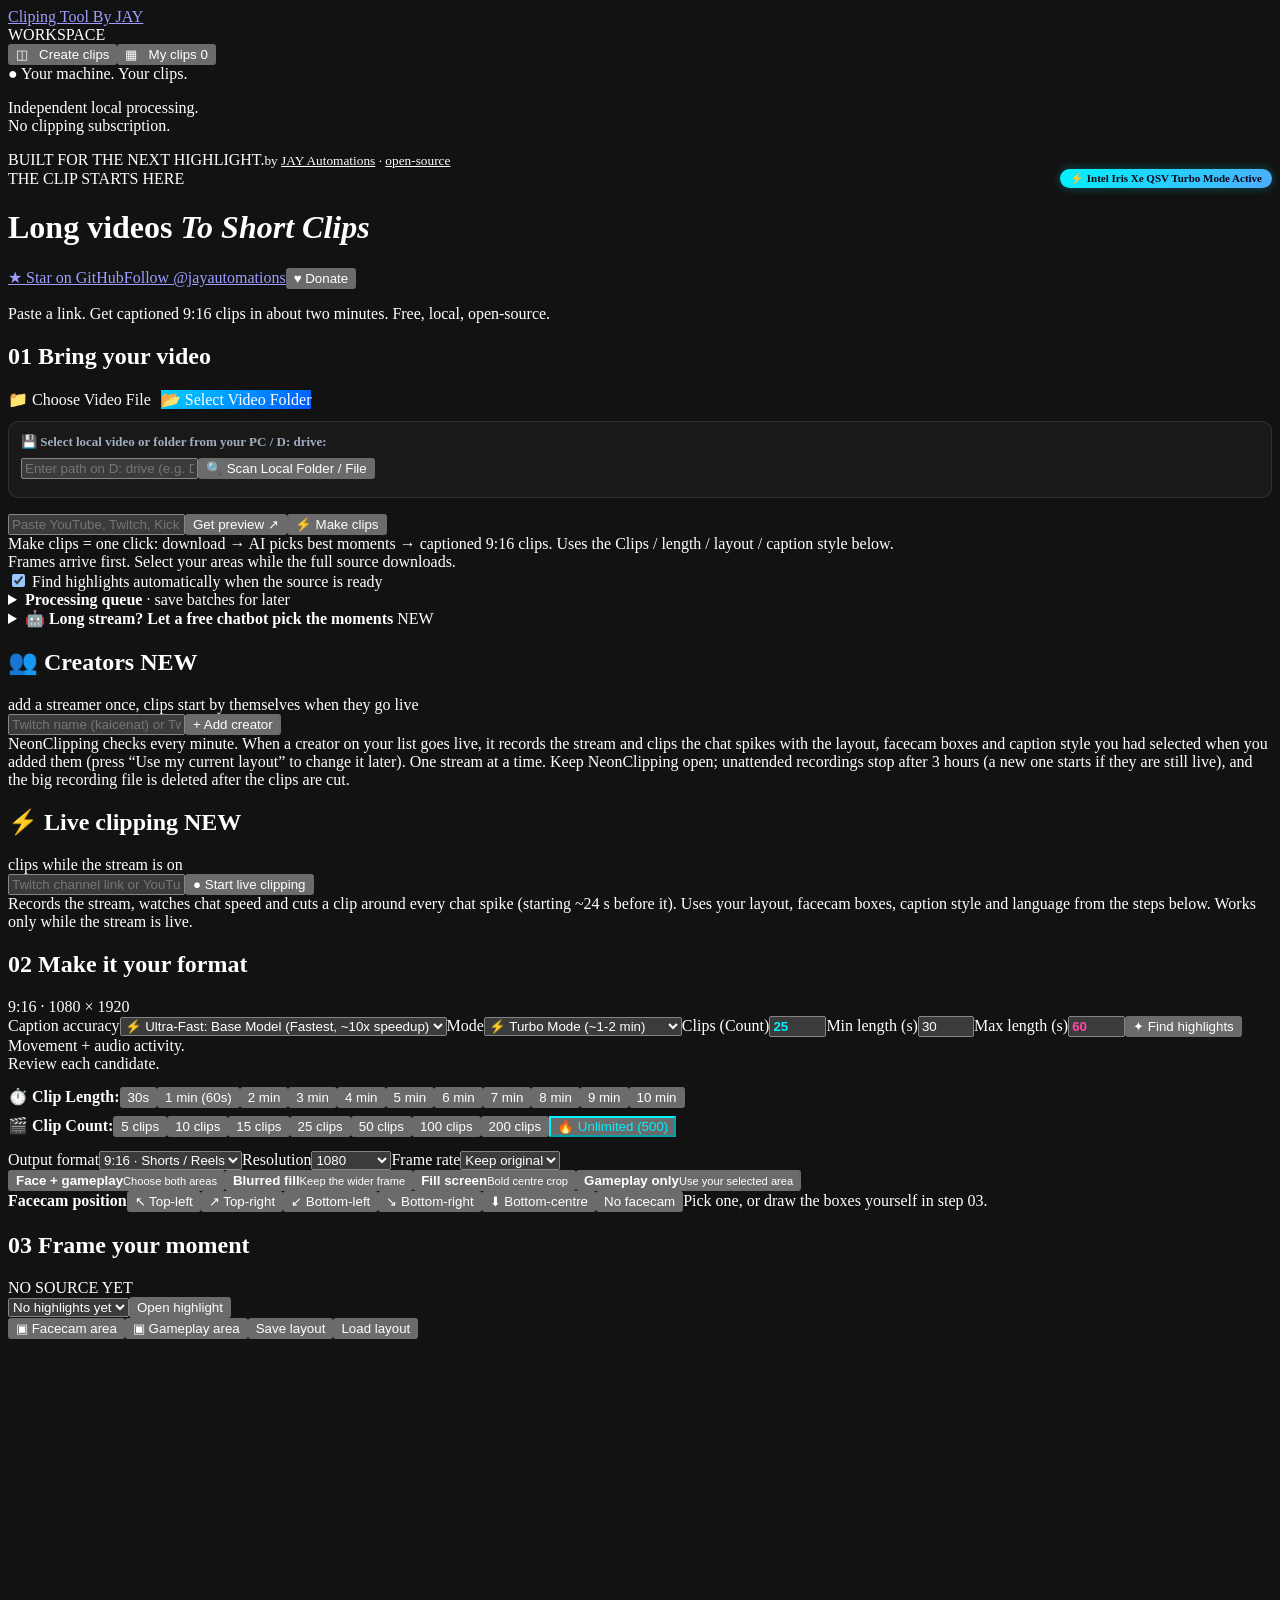
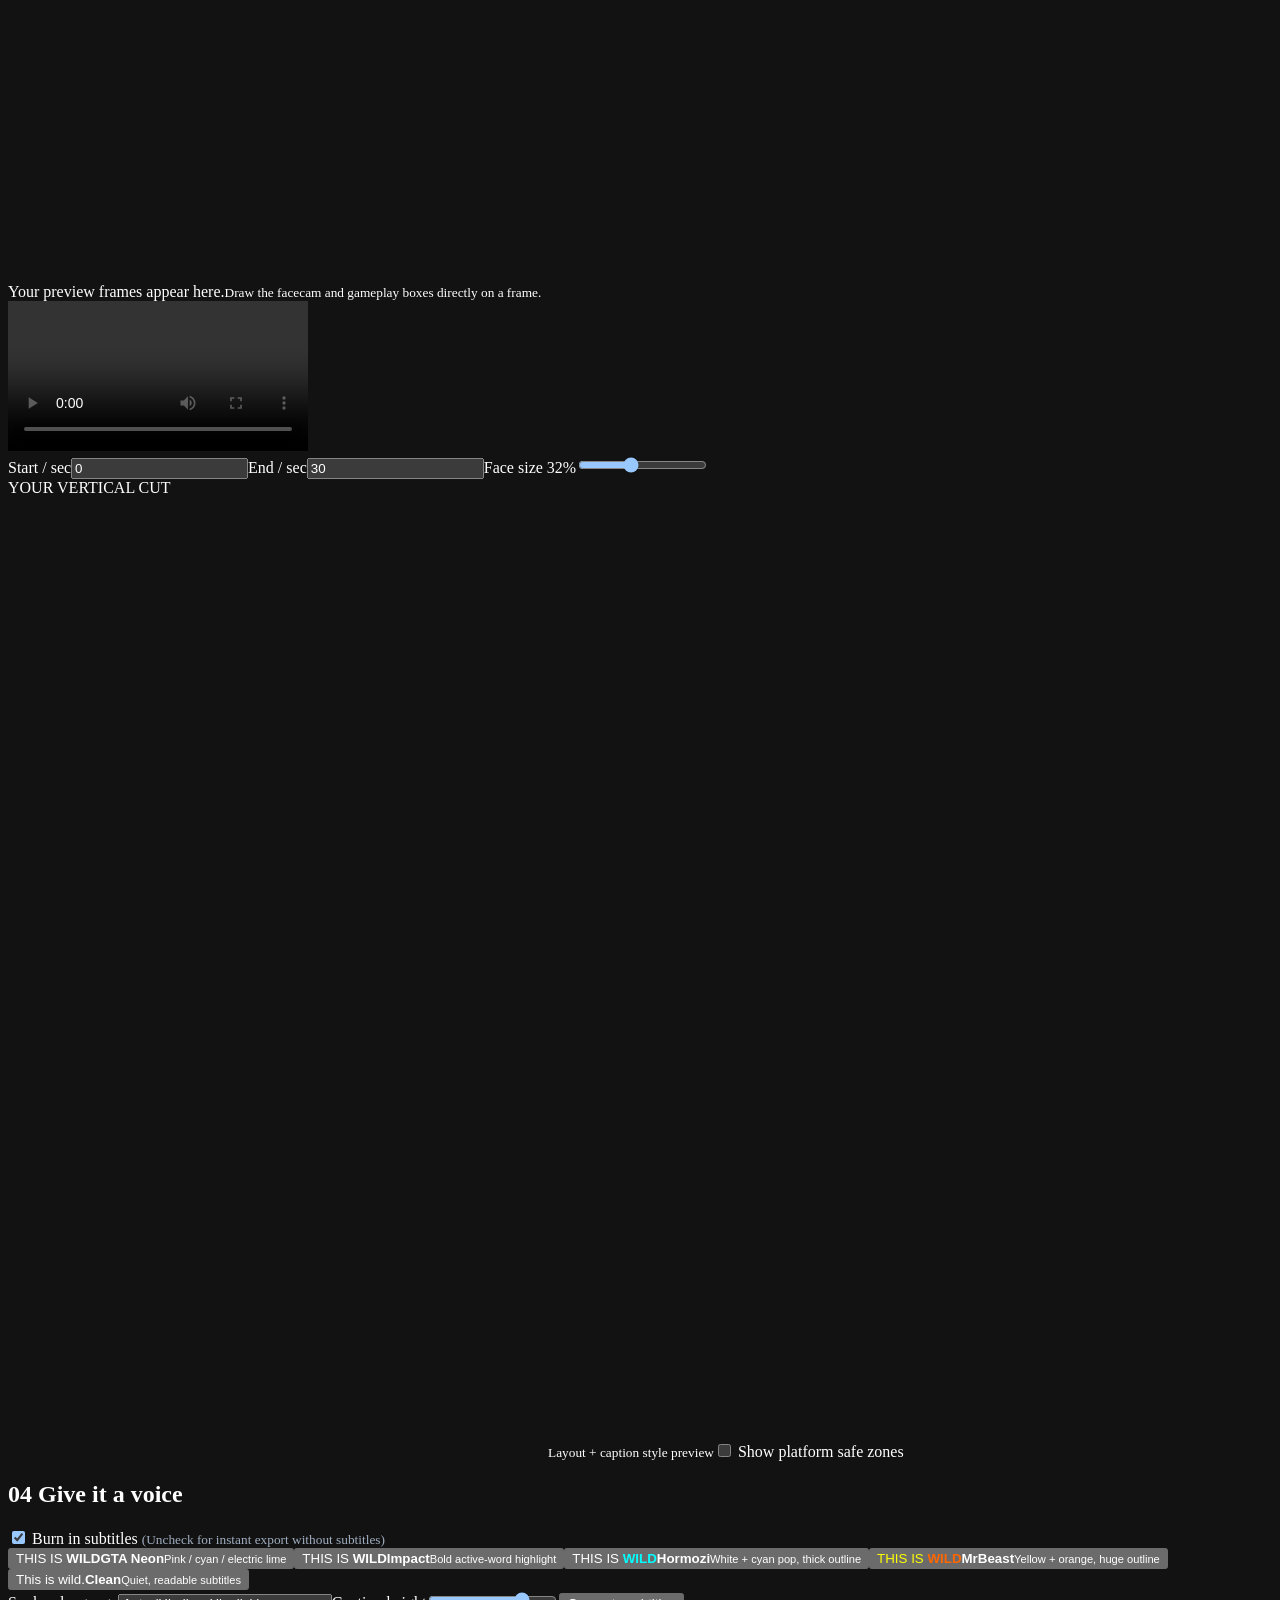
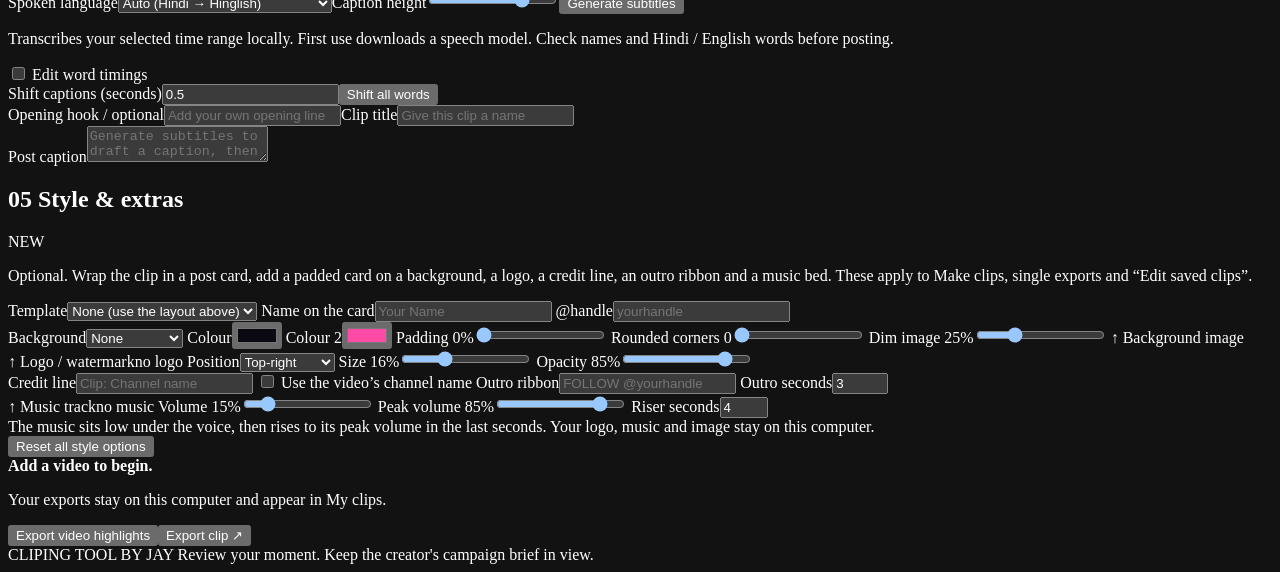
==== commit 0f0c7fc9: "Ultra-fast rendering: Intel QuickSync QSV hardware acceleration, parallel export, and fast Whisper m" ====
--- a/index.html
+++ b/index.html
@@ -1,6 +1,6 @@
 <!doctype html><html lang="en"><head><meta charset="utf-8"><meta name="color-scheme" content="dark"><meta name="viewport" content="width=device-width,initial-scale=1"><title>Cliping Tool By JAY - NeonClipping</title><link rel="stylesheet" href="/assets/style.css?v=20261123-jay-v5"></head><body>
 <aside class="sidebar"><a class="brand" href="/"><div>Cliping Tool By JAY</div></a><div class="nav-label">WORKSPACE</div><button class="nav active" data-view="editor">◫ &nbsp; Create clips</button><button class="nav" data-view="library">▦ &nbsp; My clips <span id="library-count">0</span></button><div class="side-note">● Your machine. Your clips.<p>Independent local processing.<br>No clipping subscription.</p></div><div class="signature">BUILT FOR THE NEXT HIGHLIGHT.<small>by <a href="https://www.instagram.com/jayautomations/" target="_blank" rel="noopener" style="color:inherit">JAY Automations</a> · <a href="https://github.com/JayAutomations" target="_blank" rel="noopener" style="color:inherit">open-source</a></small></div></aside>
-<main><header><div class="eyebrow">THE CLIP STARTS HERE</div><div class="top"><h1>Long videos <em>To Short Clips</em></h1><span class="social"><a class="gh" href="https://github.com/JayAutomations" target="_blank" rel="noopener">★ Star on GitHub</a><a class="ig" href="https://www.instagram.com/jayautomations/" target="_blank" rel="noopener">Follow @jayautomations</a><button class="don" id="donate">♥ Donate</button></span><dialog id="donate-dialog"><b>Support Cliping Tool By JAY ♥</b><p>It is free and open-source. If it saves you time, a small donation helps me keep improving it. Totally optional: nothing is locked, ever.</p><div class="don-links"><a id="don-pp" target="_blank" rel="noopener">PayPal (Wajid.Gorizia@gmail.com)</a></div><button id="don-close">Close</button></dialog></div><p>Paste a link. Get captioned 9:16 clips in about two minutes. Free, local, open-source.</p></header><section id="editor-view">
+<main><header><div class="eyebrow" style="display:flex;align-items:center;justify-content:space-between;flex-wrap:wrap;gap:8px;"><span>THE CLIP STARTS HERE</span><span class="pill" style="background:linear-gradient(135deg,#00f2fe,#4facfe);color:#080511;font-weight:700;font-size:11px;padding:3px 10px;border-radius:12px;display:inline-flex;align-items:center;gap:5px;box-shadow:0 0 10px rgba(0,242,254,0.3);">⚡ Intel Iris Xe QSV Turbo Mode Active</span></div><div class="top"><h1>Long videos <em>To Short Clips</em></h1><span class="social"><a class="gh" href="https://github.com/JayAutomations" target="_blank" rel="noopener">★ Star on GitHub</a><a class="ig" href="https://www.instagram.com/jayautomations/" target="_blank" rel="noopener">Follow @jayautomations</a><button class="don" id="donate">♥ Donate</button></span><dialog id="donate-dialog"><b>Support Cliping Tool By JAY ♥</b><p>It is free and open-source. If it saves you time, a small donation helps me keep improving it. Totally optional: nothing is locked, ever.</p><div class="don-links"><a id="don-pp" target="_blank" rel="noopener">PayPal (Wajid.Gorizia@gmail.com)</a></div><button id="don-close">Close</button></dialog></div><p>Paste a link. Get captioned 9:16 clips in about two minutes. Free, local, open-source.</p></header><section id="editor-view">
 <section class="panel import-panel"><div class="section-head"><h2><span class="step">01</span> Bring your video</h2><div style="display:flex;gap:10px;flex-wrap:wrap;"><label class="upload">📁 Choose Video File<input id="file" type="file" accept="video/*" hidden></label><label class="upload folder-upload" style="background:linear-gradient(135deg, #00d2ff, #0055ff);color:#fff;cursor:pointer;">📂 Select Video Folder<input id="folder-input" type="file" webkitdirectory directory multiple hidden></label></div></div><div class="local-scan-box" style="margin:12px 0 16px;background:rgba(255,255,255,0.03);border:1px solid rgba(255,255,255,0.1);border-radius:10px;padding:12px;"><div style="font-size:13px;font-weight:600;margin-bottom:8px;color:#a0aec0;display:flex;align-items:center;gap:6px;"><span>💾 Select local video or folder from your PC / D: drive:</span></div><div class="url-row" style="margin-bottom:0;"><input id="local-path-input" type="text" placeholder="Enter path on D: drive (e.g. D:\Videos or D:\Videos\my_gameplay.mp4)" style="flex:1;"><button class="secondary" id="local-scan-btn">🔍 Scan Local Folder / File</button></div><div id="local-scan-msg" style="font-size:12px;margin-top:6px;color:#888;"></div></div><div class="url-row"><input id="url" type="url" placeholder="Paste YouTube, Twitch, Kick or Google Drive video link"><button class="primary" id="link">Get preview ↗</button><button class="primary make" id="make">⚡ Make clips</button></div><div id="batch-queue-box" style="display:none;margin:16px 0;background:rgba(18,10,32,0.85);border:1px solid #ff2a9d66;border-radius:12px;padding:16px;"><div style="display:flex;justify-content:space-between;align-items:center;margin-bottom:12px;flex-wrap:wrap;gap:10px;"><div><b style="font-size:16px;color:#fff;display:flex;align-items:center;gap:8px;"><span>🎬 Batch Video Queue</span><span class="pill" id="batch-queue-count" style="background:#ff2a9d;color:#fff;">0 videos</span></b><p style="margin:4px 0 0;font-size:12px;color:#a0aec0;">Batch clipping with your chosen clip length, count & layout.</p></div><div style="display:flex;gap:10px;"><button class="primary" id="batch-start-btn" style="background:linear-gradient(135deg,#ff007f,#00f2fe);font-weight:700;padding:10px 20px;">⚡ Start Batch Clipping</button><button class="secondary" id="batch-clear-btn">Clear Queue</button></div></div><div id="batch-progress-container" style="display:none;margin-bottom:16px;background:rgba(0,0,0,0.45);border-radius:8px;padding:14px;border-left:4px solid #00f2fe;"><div style="display:flex;justify-content:space-between;align-items:center;margin-bottom:8px;flex-wrap:wrap;gap:8px;"><b id="batch-current-title" style="color:#00f2fe;font-size:14px;">Processing Video 1 of 5: ...</b><span id="batch-elapsed" style="font-size:12px;color:#aaa;">Elapsed: 00:00</span></div><div style="font-size:12px;color:#ccc;margin-bottom:4px;display:flex;justify-content:space-between;"><span>Overall Batch Progress</span><b id="batch-overall-pct" style="color:#ff2a9d;">0% (0 / 5)</b></div><div class="progress-track" style="height:10px;margin-bottom:12px;background:rgba(255,255,255,0.1);border-radius:5px;overflow:hidden;"><div id="batch-overall-bar" style="height:100%;width:0%;background:linear-gradient(90deg,#ff007f,#00f2fe);transition:width 0.3s;"></div></div><div style="font-size:12px;color:#ccc;margin-bottom:4px;display:flex;justify-content:space-between;"><span id="batch-stage-text">Starting analysis...</span><b id="batch-stage-pct" style="color:#00f2fe;">0%</b></div><div class="progress-track" style="height:6px;background:rgba(255,255,255,0.1);border-radius:3px;overflow:hidden;"><div id="batch-stage-bar" style="height:100%;width:0%;background:#00f2fe;transition:width 0.3s;"></div></div><div style="margin-top:12px;display:flex;justify-content:space-between;align-items:center;flex-wrap:wrap;gap:8px;"><span style="font-size:13px;color:#48bb78;font-weight:600;" id="batch-clips-counter">Clips created: 0</span><button class="secondary danger" id="batch-stop-btn" style="padding:6px 14px;font-size:12px;">⏹ Stop Batch</button></div></div><div id="batch-files-list" style="max-height:200px;overflow-y:auto;background:rgba(0,0,0,0.3);border-radius:8px;padding:8px;"></div></div><div class="make-row"><span class="muted">Make clips = one click: download → AI picks best moments → captioned 9:16 clips. Uses the Clips / length / layout / caption style below.</span></div><div id="make-results" hidden><div class="progress-track"><div id="make-progress"></div></div><div class="make-actions-bar" style="display:flex;align-items:center;justify-content:space-between;margin:14px 0 10px;flex-wrap:wrap;gap:12px;"><b id="make-status"></b><div class="bulk-toolbar" id="make-bulk-toolbar" style="display:none;align-items:center;gap:10px;"><label class="check-label" style="display:flex;align-items:center;gap:6px;cursor:pointer;color:#fff;font-size:13px;font-weight:600;"><input type="checkbox" id="make-select-all" checked style="width:16px;height:16px;accent-color:#ff2a9d;"> Select All</label><button class="primary bulk-btn" id="make-download-selected" style="padding:9px 16px;font-size:13px;display:flex;align-items:center;gap:6px;">📥 Download Selected (<span id="make-selected-count">0</span>)</button><button class="secondary bulk-btn" id="make-download-zip" style="padding:9px 14px;font-size:13px;">📦 Download All as ZIP</button><button class="secondary bulk-btn danger" id="make-delete-selected" style="border-color:#ff4b4b;color:#ff6b6b;padding:9px 14px;font-size:13px;">🗑️ Delete Selected</button></div></div><div id="make-grid" class="make-grid"></div></div><div class="import-note" id="link-status" role="status">Frames arrive first. Select your areas while the full source downloads.</div><div class="progress-track" hidden id="progress-wrap"><div id="progress"></div></div><div id="frames" class="frames"></div><label class="toggle" style="margin-top:12px"><input id="auto-analyze" type="checkbox" checked> Find highlights automatically when the source is ready</label></section><details class="panel" id="queue-panel"><summary><b>Processing queue</b> · save batches for later</summary><p class="muted">Queue video links, pause waiting work, or retry an interrupted job. Running work is kept safe.</p><label>Video links, one per line<textarea id="queue-urls" rows="3" placeholder="https://www.youtube.com/watch?v=..."></textarea></label><div class="controls"><label>Start after (optional)<input id="queue-time" type="datetime-local"></label><button class="secondary" id="queue-add">Add videos to queue</button><button id="queue-pause">Pause queue</button><button id="queue-refresh">Refresh queue</button></div><div id="queue-list"></div></details>
 <details class="panel" id="ai-panel"><summary><b>🤖 Long stream? Let a free chatbot pick the moments</b> <span class="pill">NEW</span></summary>
 <p class="muted">A chatbot given a 9-hour transcript only really reads the start. So: split the transcript into small parts, paste each part into any free chatbot (Gemini, ChatGPT, Claude…), paste its answers back here, and NeonClipping downloads only those sections and makes the clips. Needs a YouTube video with captions. Nothing is sent anywhere by NeonClipping.</p>
@@ -14,9 +14,9 @@
 <div id="ai-moments"></div></details>
 <section class="panel creators-panel"><div class="section-head"><h2>👥 Creators <span class="pill">NEW</span></h2><span class="muted">add a streamer once, clips start by themselves when they go live</span></div><div class="url-row"><input id="creator-url" type="text" placeholder="Twitch name (kaicenat) or Twitch / YouTube channel link (youtube.com/@name)"><button class="primary" id="creator-add">+ Add creator</button></div><div class="import-note">NeonClipping checks every minute. When a creator on your list goes live, it records the stream and clips the chat spikes with the layout, facecam boxes and caption style you had selected when you added them (press “Use my current layout” to change it later). One stream at a time. Keep NeonClipping open; unattended recordings stop after 3 hours (a new one starts if they are still live), and the big recording file is deleted after the clips are cut.</div><div id="creator-note" class="muted"></div><div id="creator-list"></div></section>
 <section class="panel live-panel"><div class="section-head"><h2>⚡ Live clipping <span class="pill">NEW</span></h2><span class="muted">clips while the stream is on</span></div><div class="url-row"><input id="live-url" type="text" placeholder="Twitch channel link or YouTube Live link"><button class="primary" id="live-start">● Start live clipping</button></div><div class="import-note">Records the stream, watches chat speed and cuts a clip around every chat spike (starting ~24 s before it). Uses your layout, facecam boxes, caption style and language from the steps below. Works only while the stream is live.</div><div id="live-box" hidden><div class="live-stats" id="live-stats"></div><div class="live-actions"><button class="secondary" id="live-now">✂ Clip the last 30 s now</button><button class="secondary" id="live-stop">■ Stop</button></div><div id="live-grid" class="make-grid"></div></div></section>
-<section class="panel"><div class="section-head"><h2><span class="step">02</span> Make it your format</h2><span class="muted">9:16 · 1080 × 1920</span></div><div class="controls"><label>Caption accuracy<select id="accurate"><option value="fast" selected>YouTube captions (default)</option><option value="best">Best Hindi: large-v3 (slow)</option></select></label><label>Mode<select id="mode"><option value="fast">⚡ Fast (~2-3 min)</option><option value="deep">🔬 Deep (slower, smarter)</option></select></label><label>Clips (Count)<input id="count" type="number" min="1" max="500" value="25" style="font-weight:700;color:#00f2fe;"></label><label>Min length (s)<input id="minlen" type="number" min="5" max="600" value="30"></label><label>Max length (s)<input id="length" type="number" min="10" max="900" value="60" style="font-weight:700;color:#ff4ba5;"></label><button class="secondary" id="analyze">✦ Find highlights</button><span class="muted">Movement + audio activity.<br>Review each candidate.</span></div><div class="preset-row" style="margin-top:14px;margin-bottom:8px;align-items:center;"><b>⏱️ Clip Length:</b><button type="button" class="chip" data-clip-len="30">30s</button><button type="button" class="chip on" data-clip-len="60">1 min (60s)</button><button type="button" class="chip" data-clip-len="120">2 min</button><button type="button" class="chip" data-clip-len="180">3 min</button><button type="button" class="chip" data-clip-len="240">4 min</button><button type="button" class="chip" data-clip-len="300">5 min</button><button type="button" class="chip" data-clip-len="360">6 min</button><button type="button" class="chip" data-clip-len="420">7 min</button><button type="button" class="chip" data-clip-len="480">8 min</button><button type="button" class="chip" data-clip-len="540">9 min</button><button type="button" class="chip" data-clip-len="600">10 min</button></div><div class="preset-row" style="margin-top:6px;margin-bottom:14px;align-items:center;"><b>🎬 Clip Count:</b><button type="button" class="chip" data-clip-count="5">5 clips</button><button type="button" class="chip" data-clip-count="10">10 clips</button><button type="button" class="chip" data-clip-count="15">15 clips</button><button type="button" class="chip on" data-clip-count="25">25 clips</button><button type="button" class="chip" data-clip-count="50">50 clips</button><button type="button" class="chip" data-clip-count="100">100 clips</button><button type="button" class="chip" data-clip-count="200">200 clips</button><button type="button" class="chip" data-clip-count="500" style="border-color:#00f2fe;color:#00f2fe;">🔥 Unlimited (500)</button></div><div class="controls output-controls"><label>Output format<select id="aspect"><option value="vertical">9:16 · Shorts / Reels</option><option value="square">1:1 · Square</option><option value="portrait">4:5 · Feed</option><option value="threefour">3:4 · Portrait</option><option value="landscape">16:9 · YouTube</option></select></label><label>Resolution<select id="resolution"><option value="720">720</option><option value="1080" selected>1080</option><option value="2160">2160 · 4K</option></select></label><label>Frame rate<select id="fps"><option value="0">Keep original</option><option value="24">24 fps</option><option value="30">30 fps</option><option value="60">60 fps</option></select></label></div><div class="layout-grid" id="layouts"><button class="choice active" data-layout="stack"><span class="mini stack-mini"><i></i><i></i></span><b>Face + gameplay</b><small>Choose both areas</small></button><button class="choice" data-layout="blur"><span class="mini blur-mini"><i></i></span><b>Blurred fill</b><small>Keep the wider frame</small></button><button class="choice" data-layout="fill"><span class="mini fill-mini"><i></i></span><b>Fill screen</b><small>Bold centre crop</small></button><button class="choice" data-layout="game"><span class="mini game-mini"><i></i></span><b>Gameplay only</b><small>Use your selected area</small></button></div><div class="preset-row"><b>Facecam position</b><button class="chip" data-preset="tl">↖ Top-left</button><button class="chip" data-preset="tr">↗ Top-right</button><button class="chip" data-preset="bl">↙ Bottom-left</button><button class="chip" data-preset="br">↘ Bottom-right</button><button class="chip" data-preset="bc">⬇ Bottom-centre</button><button class="chip" data-preset="none">No facecam</button><span class="muted" id="preset-note">Pick one, or draw the boxes yourself in step 03.</span></div></section>
+<section class="panel"><div class="section-head"><h2><span class="step">02</span> Make it your format</h2><span class="muted">9:16 · 1080 × 1920</span></div><div class="controls"><label>Caption accuracy<select id="accurate"><option value="fast" selected>⚡ Ultra-Fast: Base Model (Fastest, ~10x speedup)</option><option value="balanced">⚡ Balanced: Small Model (High accuracy)</option><option value="best">🔬 Studio Hindi: large-v3 (Accurate / Slower)</option></select></label><label>Mode<select id="mode"><option value="fast" selected>⚡ Turbo Mode (~1-2 min)</option><option value="deep">🔬 Deep Analysis (Thorough)</option></select></label><label>Clips (Count)<input id="count" type="number" min="1" max="500" value="25" style="font-weight:700;color:#00f2fe;"></label><label>Min length (s)<input id="minlen" type="number" min="5" max="600" value="30"></label><label>Max length (s)<input id="length" type="number" min="10" max="900" value="60" style="font-weight:700;color:#ff4ba5;"></label><button class="secondary" id="analyze">✦ Find highlights</button><span class="muted">Movement + audio activity.<br>Review each candidate.</span></div><div class="preset-row" style="margin-top:14px;margin-bottom:8px;align-items:center;"><b>⏱️ Clip Length:</b><button type="button" class="chip" data-clip-len="30">30s</button><button type="button" class="chip on" data-clip-len="60">1 min (60s)</button><button type="button" class="chip" data-clip-len="120">2 min</button><button type="button" class="chip" data-clip-len="180">3 min</button><button type="button" class="chip" data-clip-len="240">4 min</button><button type="button" class="chip" data-clip-len="300">5 min</button><button type="button" class="chip" data-clip-len="360">6 min</button><button type="button" class="chip" data-clip-len="420">7 min</button><button type="button" class="chip" data-clip-len="480">8 min</button><button type="button" class="chip" data-clip-len="540">9 min</button><button type="button" class="chip" data-clip-len="600">10 min</button></div><div class="preset-row" style="margin-top:6px;margin-bottom:14px;align-items:center;"><b>🎬 Clip Count:</b><button type="button" class="chip" data-clip-count="5">5 clips</button><button type="button" class="chip" data-clip-count="10">10 clips</button><button type="button" class="chip" data-clip-count="15">15 clips</button><button type="button" class="chip on" data-clip-count="25">25 clips</button><button type="button" class="chip" data-clip-count="50">50 clips</button><button type="button" class="chip" data-clip-count="100">100 clips</button><button type="button" class="chip" data-clip-count="200">200 clips</button><button type="button" class="chip" data-clip-count="500" style="border-color:#00f2fe;color:#00f2fe;">🔥 Unlimited (500)</button></div><div class="controls output-controls"><label>Output format<select id="aspect"><option value="vertical">9:16 · Shorts / Reels</option><option value="square">1:1 · Square</option><option value="portrait">4:5 · Feed</option><option value="threefour">3:4 · Portrait</option><option value="landscape">16:9 · YouTube</option></select></label><label>Resolution<select id="resolution"><option value="720">720</option><option value="1080" selected>1080</option><option value="2160">2160 · 4K</option></select></label><label>Frame rate<select id="fps"><option value="0">Keep original</option><option value="24">24 fps</option><option value="30">30 fps</option><option value="60">60 fps</option></select></label></div><div class="layout-grid" id="layouts"><button class="choice active" data-layout="stack"><span class="mini stack-mini"><i></i><i></i></span><b>Face + gameplay</b><small>Choose both areas</small></button><button class="choice" data-layout="blur"><span class="mini blur-mini"><i></i></span><b>Blurred fill</b><small>Keep the wider frame</small></button><button class="choice" data-layout="fill"><span class="mini fill-mini"><i></i></span><b>Fill screen</b><small>Bold centre crop</small></button><button class="choice" data-layout="game"><span class="mini game-mini"><i></i></span><b>Gameplay only</b><small>Use your selected area</small></button></div><div class="preset-row"><b>Facecam position</b><button class="chip" data-preset="tl">↖ Top-left</button><button class="chip" data-preset="tr">↗ Top-right</button><button class="chip" data-preset="bl">↙ Bottom-left</button><button class="chip" data-preset="br">↘ Bottom-right</button><button class="chip" data-preset="bc">⬇ Bottom-centre</button><button class="chip" data-preset="none">No facecam</button><span class="muted" id="preset-note">Pick one, or draw the boxes yourself in step 03.</span></div></section>
 <section class="panel"><div class="section-head"><h2><span class="step">03</span> Frame your moment</h2><span class="pill" id="source-mode">NO SOURCE YET</span></div><div class="candidate-row"><select id="recent"><option>No highlights yet</option></select><button id="import">Open highlight</button></div><div class="workspace"><div class="source-side"><div class="toolbar"><button id="cam" class="active">▣ Facecam area</button><button id="game">▣ Gameplay area</button><button id="save">Save layout</button><button id="load">Load layout</button></div><div class="canvas-wrap"><canvas id="source" width="960" height="540"></canvas><div id="empty-source">Your preview frames appear here.<small>Draw the facecam and gameplay boxes directly on a frame.</small></div></div><video id="video" controls preload="metadata"></video><div class="range-row"><label>Start / sec<input id="start" type="number" value="0" min="0" step=".1"></label><label>End / sec<input id="end" type="number" value="30" min="0" step=".1"></label><label id="height-control">Face size <span id="height-value">32%</span><input id="top" type="range" min="20" max="50" value="32"></label></div></div><aside class="preview-side"><div class="eyebrow">YOUR VERTICAL CUT</div><canvas id="preview" width="540" height="960"></canvas><small>Layout + caption style preview</small><label class="toggle"><input id="safe-zones" type="checkbox"> Show platform safe zones</label></aside></div></section>
-<section class="panel"><div class="section-head"><h2><span class="step">04</span> Give it a voice</h2><label class="toggle"><input id="captions" type="checkbox" checked> Burn in subtitles</label></div><div class="caption-styles"><button class="caption-choice active gta" data-style="gta"><span>THIS IS <strong>WILD</strong></span><b>GTA Neon</b><small>Pink / cyan / electric lime</small></button><button class="caption-choice bold" data-style="bold"><span>THIS IS <strong>WILD</strong></span><b>Impact</b><small>Bold active-word highlight</small></button><button class="caption-choice hormozi" data-style="hormozi"><span>THIS IS <strong style="color:#00ffff">WILD</strong></span><b>Hormozi</b><small>White + cyan pop, thick outline</small></button><button class="caption-choice mrbeast" data-style="mrbeast"><span style="color:#ffff00">THIS IS <strong style="color:#ff6600">WILD</strong></span><b>MrBeast</b><small>Yellow + orange, huge outline</small></button><button class="caption-choice clean" data-style="clean"><span>This is wild.</span><b>Clean</b><small>Quiet, readable subtitles</small></button></div><div class="controls"><label>Spoken language<select id="language"><option value="">Auto (Hindi → Hinglish)</option><option value="hinglish">Hinglish (Hindi in English letters)</option><option value="hi">हिंदी (Devanagari)</option><option value="en">English</option></select></label><label>Caption height<input id="caption-y" type="range" min="500" max="1750" value="1450"></label><button id="transcribe" class="secondary">Generate subtitles</button></div><p class="muted">Transcribes your selected time range locally. First use downloads a speech model. Check names and Hindi / English words before posting.</p><label class="toggle"><input id="timing-editor" type="checkbox"> Edit word timings</label><div class="controls"><label>Shift captions (seconds)<input id="caption-shift" type="number" step="0.1" value="0.5"></label><button id="shift-captions">Shift all words</button></div><div id="words" class="word-editor"></div><div class="copy-grid"><label>Opening hook / optional<input id="hook" placeholder="Add your own opening line" maxlength="65"></label><label>Clip title<input id="clip-title" placeholder="Give this clip a name"></label></div><label>Post caption<textarea id="post-caption" rows="2" placeholder="Generate subtitles to draft a caption, then edit it in your voice."></textarea></label></section>
+<section class="panel"><div class="section-head"><h2><span class="step">04</span> Give it a voice</h2><label class="toggle"><input id="captions" type="checkbox" checked> Burn in subtitles <small style="color:#a0aec0;font-weight:normal;">(Uncheck for instant export without subtitles)</small></label></div><div class="caption-styles"><button class="caption-choice active gta" data-style="gta"><span>THIS IS <strong>WILD</strong></span><b>GTA Neon</b><small>Pink / cyan / electric lime</small></button><button class="caption-choice bold" data-style="bold"><span>THIS IS <strong>WILD</strong></span><b>Impact</b><small>Bold active-word highlight</small></button><button class="caption-choice hormozi" data-style="hormozi"><span>THIS IS <strong style="color:#00ffff">WILD</strong></span><b>Hormozi</b><small>White + cyan pop, thick outline</small></button><button class="caption-choice mrbeast" data-style="mrbeast"><span style="color:#ffff00">THIS IS <strong style="color:#ff6600">WILD</strong></span><b>MrBeast</b><small>Yellow + orange, huge outline</small></button><button class="caption-choice clean" data-style="clean"><span>This is wild.</span><b>Clean</b><small>Quiet, readable subtitles</small></button></div><div class="controls"><label>Spoken language<select id="language"><option value="">Auto (Hindi → Hinglish)</option><option value="hinglish">Hinglish (Hindi in English letters)</option><option value="hi">हिंदी (Devanagari)</option><option value="en">English</option></select></label><label>Caption height<input id="caption-y" type="range" min="500" max="1750" value="1450"></label><button id="transcribe" class="secondary">Generate subtitles</button></div><p class="muted">Transcribes your selected time range locally. First use downloads a speech model. Check names and Hindi / English words before posting.</p><label class="toggle"><input id="timing-editor" type="checkbox"> Edit word timings</label><div class="controls"><label>Shift captions (seconds)<input id="caption-shift" type="number" step="0.1" value="0.5"></label><button id="shift-captions">Shift all words</button></div><div id="words" class="word-editor"></div><div class="copy-grid"><label>Opening hook / optional<input id="hook" placeholder="Add your own opening line" maxlength="65"></label><label>Clip title<input id="clip-title" placeholder="Give this clip a name"></label></div><label>Post caption<textarea id="post-caption" rows="2" placeholder="Generate subtitles to draft a caption, then edit it in your voice."></textarea></label></section>
 <section class="panel" id="style-panel"><div class="section-head"><h2><span class="step">05</span> Style &amp; extras</h2><span class="pill">NEW</span></div>
 <p class="muted">Optional. Wrap the clip in a post card, add a padded card on a background, a logo, a credit line, an outro ribbon and a music bed. These apply to Make clips, single exports and “Edit saved clips”.</p>
 <div class="controls">
